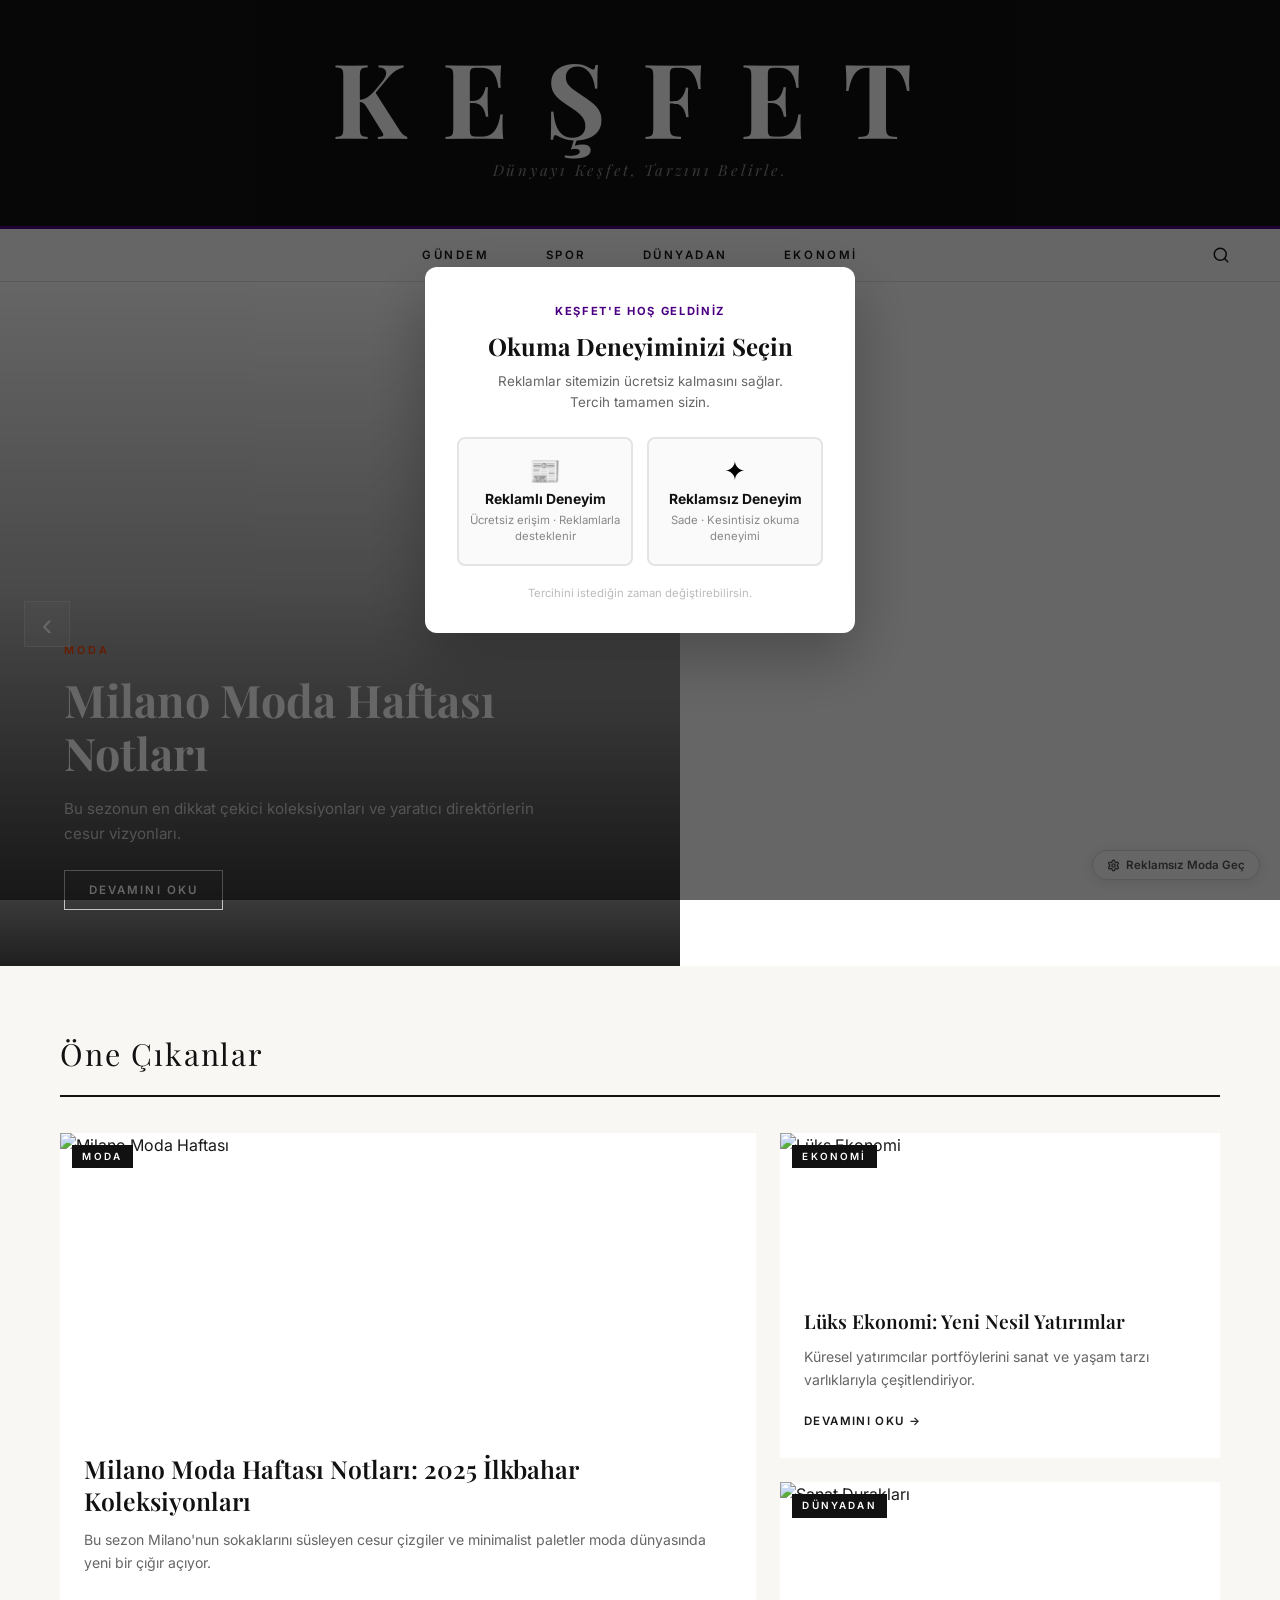
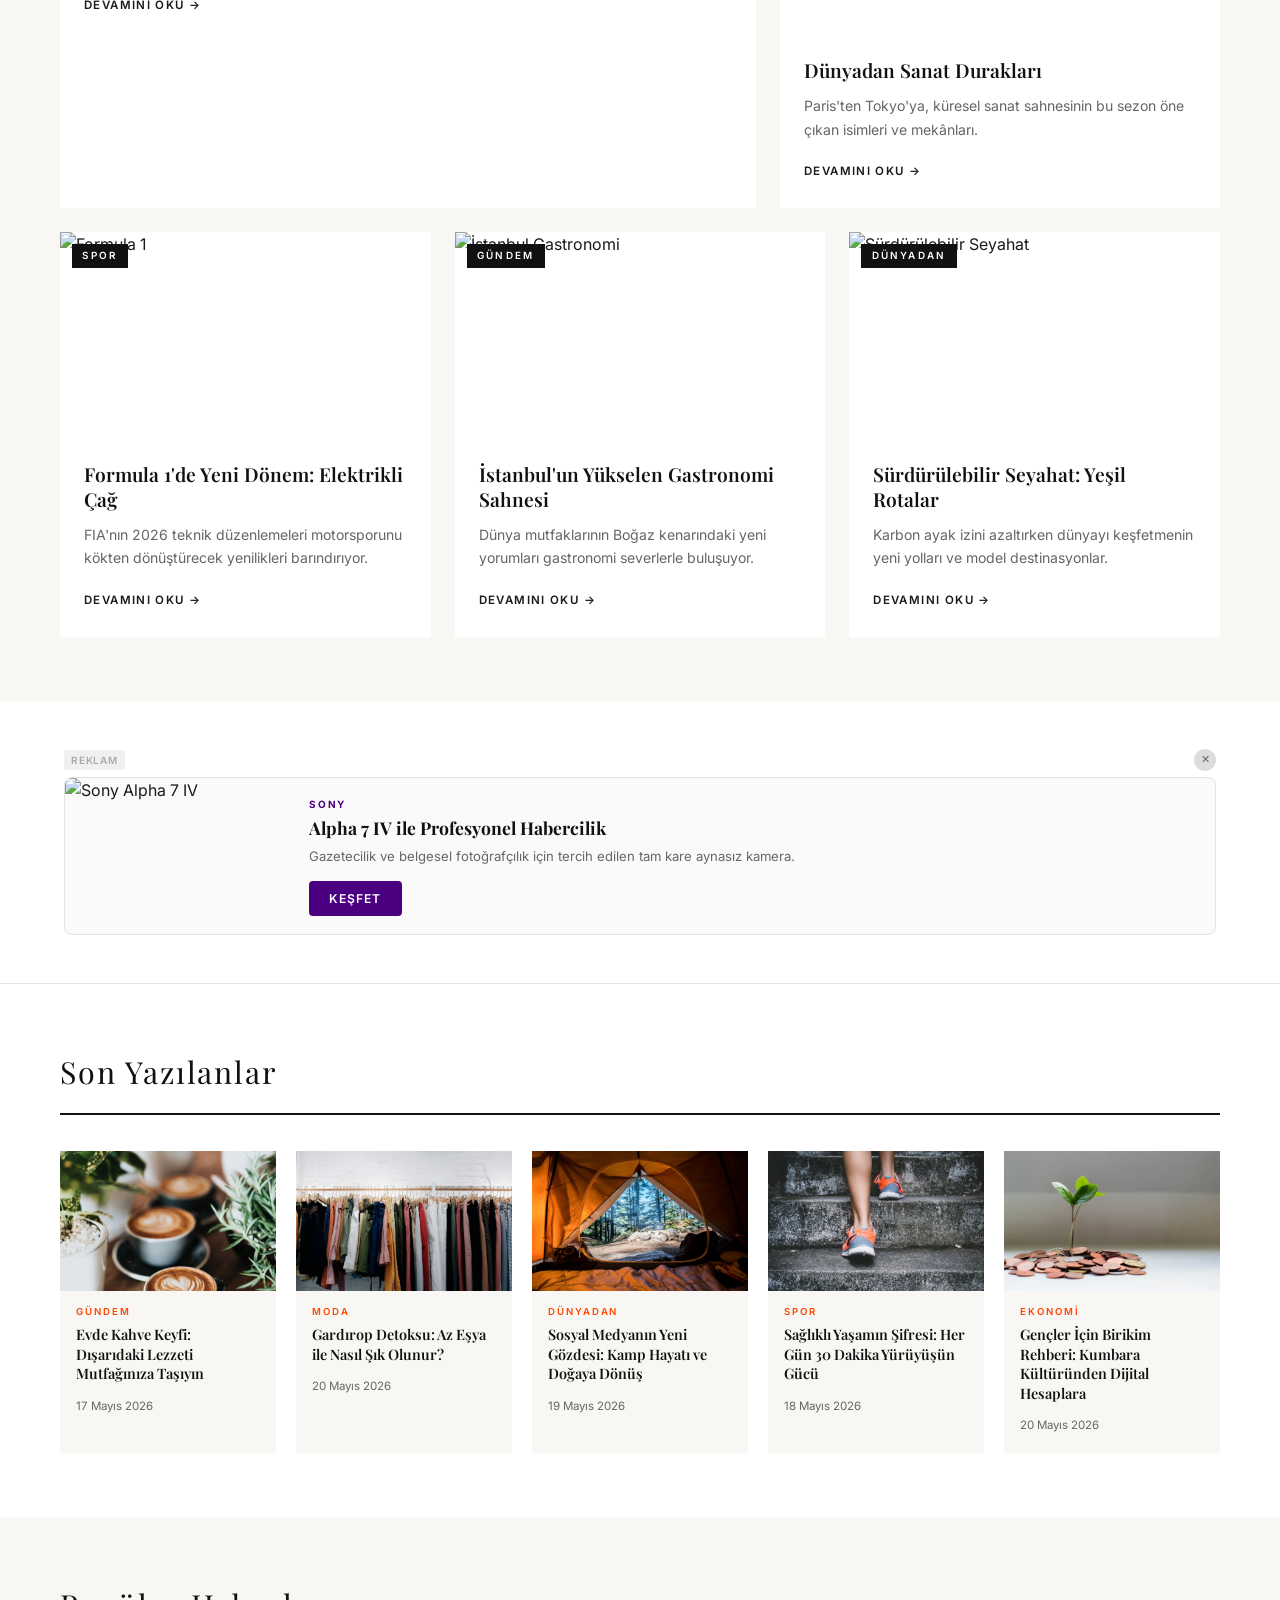
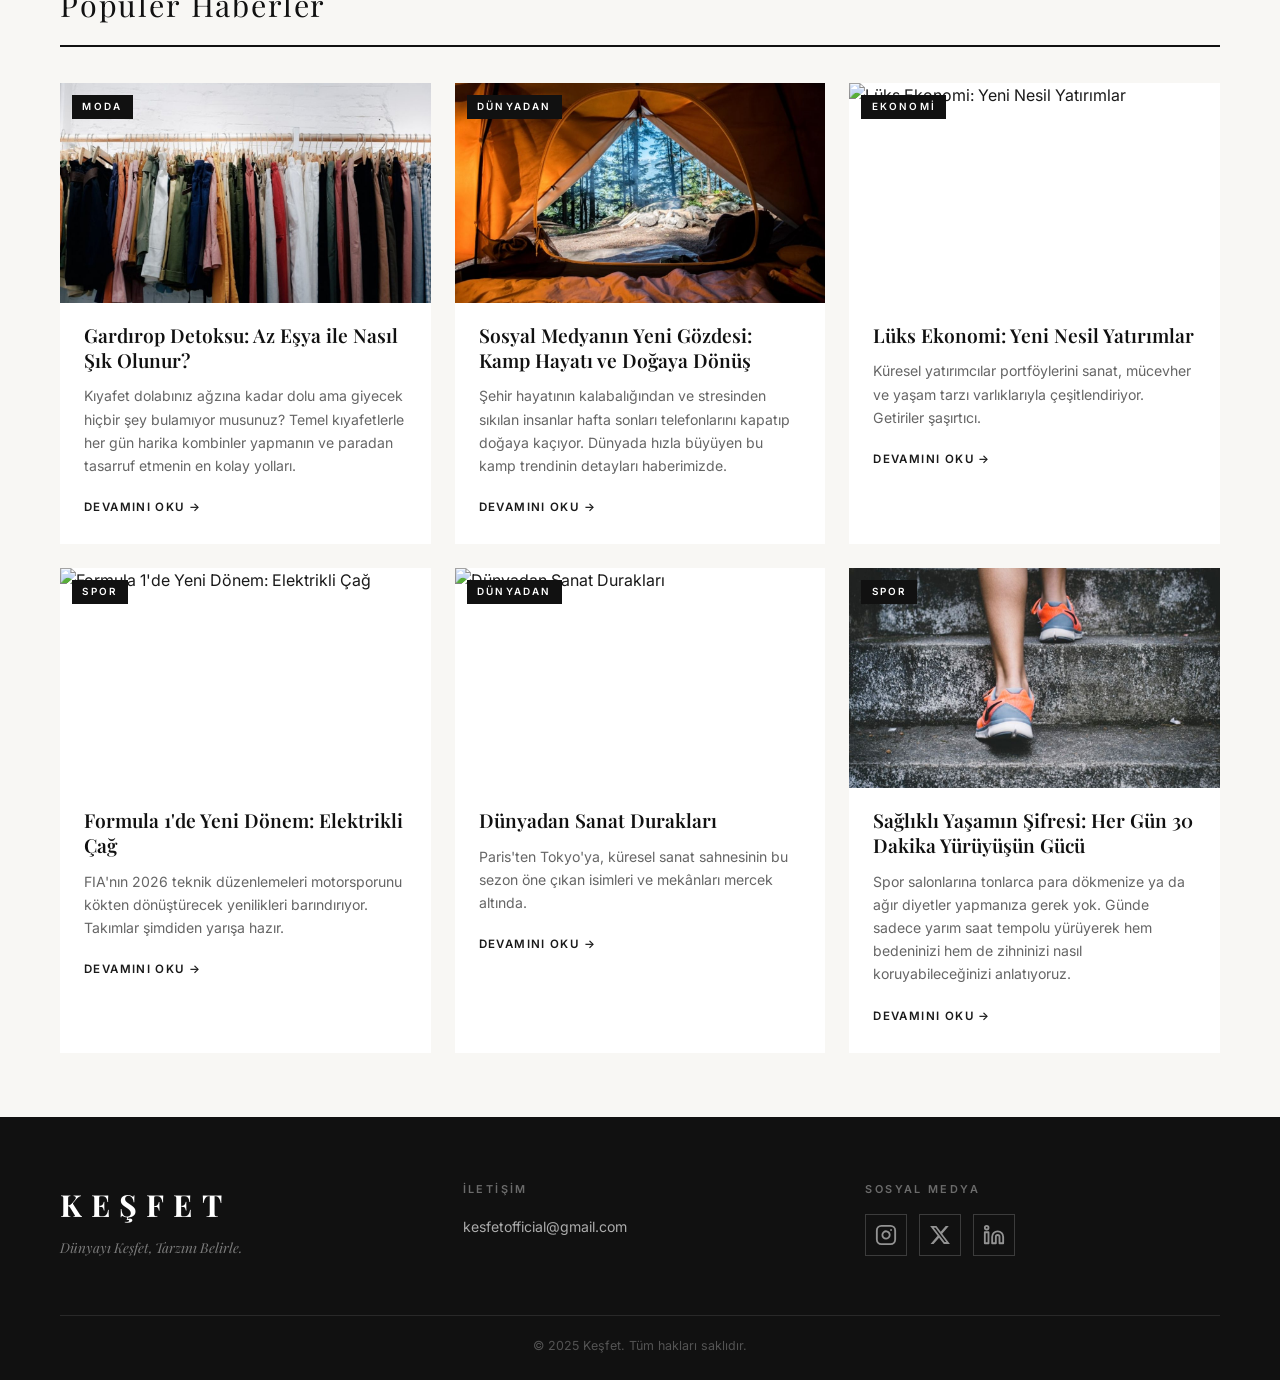
==== index.html @ f7e2d6f9 "project published" ====
<!DOCTYPE html>
<html lang="tr">
<head>
    <meta charset="UTF-8">
    <meta name="viewport" content="width=device-width, initial-scale=1.0">
    <title>Keşfet — Dünyayı Keşfet, Tarzını Belirle</title>
    <link rel="stylesheet" href="style.css">
    <link rel="preconnect" href="https://fonts.googleapis.com">
    <link rel="preconnect" href="https://fonts.gstatic.com" crossorigin>
    <link href="https://fonts.googleapis.com/css2?family=Playfair+Display:ital,wght@0,400;0,600;0,700;1,400&family=Inter:wght@300;400;500;600&display=swap" rel="stylesheet">
    <link rel="stylesheet" href="ads.css">
    <script>try{if(localStorage.getItem('kesf_ad_pref')==='noads')document.documentElement.classList.add('no-ads');}catch(e){}</script>
</head>
<body>

    <!-- Header -->
    <header class="site-header">
        <div class="header-inner">
            <p class="logo-text">KEŞFET</p>
            <p class="logo-slogan"><em>Dünyayı Keşfet, Tarzını Belirle.</em></p>
        </div>
    </header>

    <!-- Sticky Navbar -->
    <nav class="navbar" id="navbar">
        <div class="nav-inner">
            <ul class="nav-links">
                <li><a href="category.html?cat=gundem">Gündem</a></li>
                <li><a href="category.html?cat=spor">Spor</a></li>
                <li><a href="category.html?cat=dunyadan">Dünyadan</a></li>
                <li><a href="category.html?cat=ekonomi">Ekonomi</a></li>
            </ul>
            <button class="search-btn" id="searchBtn" aria-label="Ara">
                <svg xmlns="http://www.w3.org/2000/svg" width="18" height="18" viewBox="0 0 24 24" fill="none" stroke="currentColor" stroke-width="2" stroke-linecap="round" stroke-linejoin="round"><circle cx="11" cy="11" r="8"></circle><line x1="21" y1="21" x2="16.65" y2="16.65"></line></svg>
            </button>
        </div>
    </nav>

    <!-- Search Modal -->
    <div class="search-overlay" id="searchOverlay" role="dialog" aria-modal="true" aria-label="Haber Ara">
        <div class="search-modal">
            <div class="search-header">
                <input type="search" class="search-input" id="searchInput" placeholder="Haber, konu veya kategori ara..." autocomplete="off">
                <button class="search-close" id="searchClose" aria-label="Kapat">✕</button>
            </div>
            <div class="search-results" id="searchResults"></div>
        </div>
    </div>

    <!-- Hero Slider -->
    <section class="hero-slider" id="heroSlider">
        <div class="slide active" style="background-image: url('https://picsum.photos/seed/fashion1400/1400/700')">
            <div class="slide-overlay">
                <span class="slide-category">Moda</span>
                <h2 class="slide-title">Milano Moda Haftası Notları</h2>
                <p class="slide-excerpt">Bu sezonun en dikkat çekici koleksiyonları ve yaratıcı direktörlerin cesur vizyonları.</p>
                <a href="article.html?id=milano-moda" class="slide-cta">Devamını Oku</a>
            </div>
        </div>
        <div class="slide" style="background-image: url('https://picsum.photos/seed/luxury2800/1400/700')">
            <div class="slide-overlay">
                <span class="slide-category">Ekonomi</span>
                <h2 class="slide-title">Lüks Ekonomi: Yeni Nesil Yatırımlar</h2>
                <p class="slide-excerpt">Yüksek değerli sanat, mücevher ve yaşam tarzı varlıklarında küresel yatırımcıların yeni ilgi odakları.</p>
                <a href="article.html?id=luks-ekonomi" class="slide-cta">Devamını Oku</a>
            </div>
        </div>
        <div class="slide" style="background-image: url('https://picsum.photos/seed/travel3600/1400/700')">
            <div class="slide-overlay">
                <span class="slide-category">Dünyadan</span>
                <h2 class="slide-title">Dünyadan Sanat Durakları</h2>
                <p class="slide-excerpt">Paris'ten Tokyo'ya, küresel sanat sahnesinin bu sezon öne çıkan mekânları ve isimleri.</p>
                <a href="article.html?id=sanat-duraklari" class="slide-cta">Devamını Oku</a>
            </div>
        </div>

        <div class="slider-dots">
            <button class="dot active" data-index="0" aria-label="Slayt 1"></button>
            <button class="dot" data-index="1" aria-label="Slayt 2"></button>
            <button class="dot" data-index="2" aria-label="Slayt 3"></button>
        </div>
        <button class="slider-arrow prev" id="prevBtn" aria-label="Önceki">&#8249;</button>
        <button class="slider-arrow next" id="nextBtn" aria-label="Sonraki">&#8250;</button>
    </section>

    <!-- News Section -->
    <main class="news-section">
        <div class="container">
            <h2 class="section-title">Öne Çıkanlar</h2>

            <!-- Featured layout: 60/40 -->
            <div class="news-featured">
                <article class="news-card featured-card reveal">
                    <div class="card-image">
                        <img src="https://picsum.photos/seed/vogue1700/700/450" alt="Milano Moda Haftası" loading="lazy">
                        <span class="card-category">Moda</span>
                    </div>
                    <div class="card-content">
                        <h3 class="card-title">Milano Moda Haftası Notları: 2025 İlkbahar Koleksiyonları</h3>
                        <p class="card-excerpt">Bu sezon Milano'nun sokaklarını süsleyen cesur çizgiler ve minimalist paletler moda dünyasında yeni bir çığır açıyor.</p>
                        <a href="article.html?id=milano-moda" class="card-link">Devamını Oku →</a>
                    </div>
                </article>

                <div class="news-side">
                    <article class="news-card side-card reveal">
                        <div class="card-image">
                            <img src="https://picsum.photos/seed/luxury10400/400/250" alt="Lüks Ekonomi" loading="lazy">
                            <span class="card-category">Ekonomi</span>
                        </div>
                        <div class="card-content">
                            <h3 class="card-title">Lüks Ekonomi: Yeni Nesil Yatırımlar</h3>
                            <p class="card-excerpt">Küresel yatırımcılar portföylerini sanat ve yaşam tarzı varlıklarıyla çeşitlendiriyor.</p>
                            <a href="article.html?id=luks-ekonomi" class="card-link">Devamını Oku →</a>
                        </div>
                    </article>
                    <article class="news-card side-card reveal">
                        <div class="card-image">
                            <img src="https://picsum.photos/seed/art20400/400/250" alt="Sanat Durakları" loading="lazy">
                            <span class="card-category">Dünyadan</span>
                        </div>
                        <div class="card-content">
                            <h3 class="card-title">Dünyadan Sanat Durakları</h3>
                            <p class="card-excerpt">Paris'ten Tokyo'ya, küresel sanat sahnesinin bu sezon öne çıkan isimleri ve mekânları.</p>
                            <a href="article.html?id=sanat-duraklari" class="card-link">Devamını Oku →</a>
                        </div>
                    </article>
                </div>
            </div>

            <!-- Bottom 3-column grid -->
            <div class="news-grid">
                <article class="news-card grid-card reveal">
                    <div class="card-image">
                        <img src="https://picsum.photos/seed/sport5400/400/260" alt="Formula 1" loading="lazy">
                        <span class="card-category">Spor</span>
                    </div>
                    <div class="card-content">
                        <h3 class="card-title">Formula 1'de Yeni Dönem: Elektrikli Çağ</h3>
                        <p class="card-excerpt">FIA'nın 2026 teknik düzenlemeleri motorsporunu kökten dönüştürecek yenilikleri barındırıyor.</p>
                        <a href="article.html?id=formula1-elektrik" class="card-link">Devamını Oku →</a>
                    </div>
                </article>
                <article class="news-card grid-card reveal">
                    <div class="card-image">
                        <img src="https://picsum.photos/seed/food15400/400/260" alt="İstanbul Gastronomi" loading="lazy">
                        <span class="card-category">Gündem</span>
                    </div>
                    <div class="card-content">
                        <h3 class="card-title">İstanbul'un Yükselen Gastronomi Sahnesi</h3>
                        <p class="card-excerpt">Dünya mutfaklarının Boğaz kenarındaki yeni yorumları gastronomi severlerle buluşuyor.</p>
                        <a href="article.html?id=istanbul-gastronomi" class="card-link">Devamını Oku →</a>
                    </div>
                </article>
                <article class="news-card grid-card reveal">
                    <div class="card-image">
                        <img src="https://picsum.photos/seed/travel25400/400/260" alt="Sürdürülebilir Seyahat" loading="lazy">
                        <span class="card-category">Dünyadan</span>
                    </div>
                    <div class="card-content">
                        <h3 class="card-title">Sürdürülebilir Seyahat: Yeşil Rotalar</h3>
                        <p class="card-excerpt">Karbon ayak izini azaltırken dünyayı keşfetmenin yeni yolları ve model destinasyonlar.</p>
                        <a href="article.html?id=yesil-seyahat" class="card-link">Devamını Oku →</a>
                    </div>
                </article>
            </div>
        </div>
    </main>

    <!-- Inline Ad Banner -->
    <div class="ad-inline" aria-label="Reklam">
        <div class="ad-inline-header">
            <span class="ad-label">Reklam</span>
            <button class="ad-close-btn" aria-label="Reklamı Kapat">✕</button>
        </div>
        <a href="#" class="ad-inline-link" target="_blank" rel="noopener noreferrer sponsored">
            <img src="https://picsum.photos/seed/reportercam220/220/120" alt="Sony Alpha 7 IV" class="ad-inline-img">
            <div class="ad-inline-body">
                <p class="ad-inline-brand">SONY</p>
                <h3 class="ad-inline-title">Alpha 7 IV ile Profesyonel Habercilik</h3>
                <p class="ad-inline-sub">Gazetecilik ve belgesel fotoğrafçılık için tercih edilen tam kare aynasız kamera.</p>
                <span class="ad-inline-btn">Keşfet</span>
            </div>
        </a>
    </div>

    <!-- Son Yazılanlar -->
    <section class="latest-section">
        <div class="container">
            <h2 class="section-title">Son Yazılanlar</h2>
            <div class="latest-grid" id="latestGrid"><!-- populated by script.js --></div>
        </div>
    </section>

    <!-- Popüler Haberler -->
    <section class="popular-section">
        <div class="container">
            <h2 class="section-title">Popüler Haberler</h2>
            <div class="popular-grid" id="popularGrid"><!-- populated by script.js --></div>
        </div>
    </section>

    <!-- Footer -->
    <footer class="site-footer">
        <div class="container">
            <div class="footer-inner">
                <div class="footer-brand">
                    <p class="footer-logo">KEŞFET</p>
                    <p class="footer-slogan"><em>Dünyayı Keşfet, Tarzını Belirle.</em></p>
                </div>
                <div class="footer-contact">
                    <h3>İletişim</h3>
                    <a href="mailto:kesfetofficial@gmail.com">kesfetofficial@gmail.com</a>
                </div>
                <div class="footer-social">
                    <h3>Sosyal Medya</h3>
                    <div class="social-links">
                        <a href="https://www.instagram.com/2.sayfaofficial" class="social-icon" target="_blank" rel="noopener noreferrer" aria-label="Instagram">
                            <svg xmlns="http://www.w3.org/2000/svg" width="22" height="22" viewBox="0 0 24 24" fill="none" stroke="currentColor" stroke-width="2" stroke-linecap="round" stroke-linejoin="round"><rect x="2" y="2" width="20" height="20" rx="5" ry="5"></rect><path d="M16 11.37A4 4 0 1 1 12.63 8 4 4 0 0 1 16 11.37z"></path><line x1="17.5" y1="6.5" x2="17.51" y2="6.5"></line></svg>
                        </a>
                        <a href="#" class="social-icon" target="_blank" rel="noopener noreferrer" aria-label="X (Twitter)">
                            <svg xmlns="http://www.w3.org/2000/svg" width="22" height="22" viewBox="0 0 24 24" fill="currentColor"><path d="M18.244 2.25h3.308l-7.227 8.26 8.502 11.24H16.17l-5.214-6.817L4.99 21.75H1.68l7.73-8.835L1.254 2.25H8.08l4.713 6.231zm-1.161 17.52h1.833L7.084 4.126H5.117z"/></svg>
                        </a>
                        <a href="#" class="social-icon" target="_blank" rel="noopener noreferrer" aria-label="LinkedIn">
                            <svg xmlns="http://www.w3.org/2000/svg" width="22" height="22" viewBox="0 0 24 24" fill="none" stroke="currentColor" stroke-width="2" stroke-linecap="round" stroke-linejoin="round"><path d="M16 8a6 6 0 0 1 6 6v7h-4v-7a2 2 0 0 0-2-2 2 2 0 0 0-2 2v7h-4v-7a6 6 0 0 1 6-6z"></path><rect x="2" y="9" width="4" height="12"></rect><circle cx="4" cy="4" r="2"></circle></svg>
                        </a>
                    </div>
                </div>
            </div>
            <div class="footer-bottom">
                <p>&copy; 2025 Keşfet. Tüm hakları saklıdır.</p>
            </div>
        </div>
    </footer>

    <!-- Popup Ad -->
    <div class="ad-popup" id="adPopup" role="dialog" aria-label="Reklam">
        <div class="ad-popup-inner">
            <span class="ad-label">Reklam</span>
            <button class="ad-close-btn" id="adPopupClose" aria-label="Reklamı Kapat">✕</button>
            <a href="#" class="ad-popup-link" target="_blank" rel="noopener noreferrer sponsored">
                <img src="https://picsum.photos/seed/nikonz9pro/480/210" alt="Nikon Z9 Kamera" class="ad-popup-img">
                <div class="ad-popup-body">
                    <p class="ad-popup-brand">NİKON</p>
                    <h3 class="ad-popup-title">Z9 ile Anları Ölümsüzleştir</h3>
                    <p class="ad-popup-sub">45.7 MP Full-Frame · 8K Video · Profesyonellerin Tercihi</p>
                    <span class="ad-popup-btn">Şimdi İncele</span>
                </div>
            </a>
        </div>
    </div>

    <!-- Sidebar Ads -->
    <div class="ad-sidebar ad-sidebar-left">
        <button class="ad-close-btn" aria-label="Reklamı Kapat">✕</button>
        <span class="ad-label">Reklam</span>
        <a href="#" target="_blank" rel="noopener noreferrer sponsored">
            <img src="https://picsum.photos/seed/canoneosr8/145/145" alt="Canon EOS R8" class="ad-sidebar-img">
            <div class="ad-sidebar-body">
                <p class="ad-sidebar-brand">CANON</p>
                <p class="ad-sidebar-title">EOS R8</p>
                <p class="ad-sidebar-sub">Habercilik için mükemmel aynasız kamera</p>
                <span class="ad-sidebar-btn">İncele</span>
            </div>
        </a>
    </div>
    <div class="ad-sidebar ad-sidebar-right">
        <button class="ad-close-btn" aria-label="Reklamı Kapat">✕</button>
        <span class="ad-label">Reklam</span>
        <a href="#" target="_blank" rel="noopener noreferrer sponsored">
            <img src="https://picsum.photos/seed/pressacademy/145/145" alt="Gazetecilik Kursu" class="ad-sidebar-img">
            <div class="ad-sidebar-body">
                <p class="ad-sidebar-brand">PRESS ACADEMY</p>
                <p class="ad-sidebar-title">Gazetecilik Kursu</p>
                <p class="ad-sidebar-sub">Kariyer fırsatlarını bugün keşfet</p>
                <span class="ad-sidebar-btn">Başvur</span>
            </div>
        </a>
    </div>

    <!-- Deneyim Seçim Ekranı -->
    <div class="ad-choice" id="adChoice" role="dialog" aria-modal="true" aria-label="Deneyim Seçimi">
        <div class="ad-choice-inner">
            <p class="ad-choice-eyebrow">Keşfet'e Hoş Geldiniz</p>
            <h2 class="ad-choice-title">Okuma Deneyiminizi Seçin</h2>
            <p class="ad-choice-sub">Reklamlar sitemizin ücretsiz kalmasını sağlar.<br>Tercih tamamen sizin.</p>
            <div class="ad-choice-options">
                <button class="ad-choice-opt" id="adChoiceFree">
                    <span class="ad-choice-opt-icon">📰</span>
                    <strong class="ad-choice-opt-label">Reklamlı Deneyim</strong>
                    <span class="ad-choice-opt-desc">Ücretsiz erişim · Reklamlarla desteklenir</span>
                </button>
                <button class="ad-choice-opt ad-choice-opt--noad" id="adChoiceNoAd">
                    <span class="ad-choice-opt-icon">✦</span>
                    <strong class="ad-choice-opt-label">Reklamsız Deneyim</strong>
                    <span class="ad-choice-opt-desc">Sade · Kesintisiz okuma deneyimi</span>
                </button>
            </div>
            <p class="ad-choice-note">Tercihini istediğin zaman değiştirebilirsin.</p>
        </div>
    </div>

    <!-- Floating Tercih Butonu -->
    <button class="ad-pref-toggle" id="adChangePref" aria-label="Reklam tercihini değiştir">
        <svg xmlns="http://www.w3.org/2000/svg" width="13" height="13" viewBox="0 0 24 24" fill="none" stroke="currentColor" stroke-width="2.5" stroke-linecap="round" stroke-linejoin="round"><path d="M12.22 2h-.44a2 2 0 0 0-2 2v.18a2 2 0 0 1-1 1.73l-.43.25a2 2 0 0 1-2 0l-.15-.08a2 2 0 0 0-2.73.73l-.22.38a2 2 0 0 0 .73 2.73l.15.1a2 2 0 0 1 1 1.72v.51a2 2 0 0 1-1 1.74l-.15.09a2 2 0 0 0-.73 2.73l.22.38a2 2 0 0 0 2.73.73l.15-.08a2 2 0 0 1 2 0l.43.25a2 2 0 0 1 1 1.73V20a2 2 0 0 0 2 2h.44a2 2 0 0 0 2-2v-.18a2 2 0 0 1 1-1.73l.43-.25a2 2 0 0 1 2 0l.15.08a2 2 0 0 0 2.73-.73l.22-.39a2 2 0 0 0-.73-2.73l-.15-.08a2 2 0 0 1-1-1.74v-.5a2 2 0 0 1 1-1.74l.15-.09a2 2 0 0 0 .73-2.73l-.22-.38a2 2 0 0 0-2.73-.73l-.15.08a2 2 0 0 1-2 0l-.43-.25a2 2 0 0 1-1-1.73V4a2 2 0 0 0-2-2z"></path><circle cx="12" cy="12" r="3"></circle></svg>
        <span class="ad-pref-label">Reklam Ayarı</span>
    </button>

    <script src="data.js"></script>
    <script src="script.js"></script>
    <script src="ads.js"></script>
</body>
</html>
---- style.css ----
/* ============================================================
   KEŞFET — Luxury Editorial Magazine
   Palette: Black / Off-White / Purple #4B0082 / Orange #FF4500
   Typography: Playfair Display (serif) + Inter (sans)
   ============================================================ */

:root {
  --black:        #111111;
  --white:        #FFFFFF;
  --off-white:    #F8F7F4;
  --accent:       #4B0082;   /* Deep Purple — user-specified */
  --accent-alt:   #FF4500;   /* Vibrant Orange — user-specified */
  --text:         #1a1a1a;
  --muted:        #666666;
  --border:       #e2e2e2;

  --serif:  'Playfair Display', Georgia, serif;
  --sans:   'Inter', system-ui, sans-serif;

  --ease:   0.3s ease;
}

/* ── Reset ── */
*, *::before, *::after { box-sizing: border-box; margin: 0; padding: 0; }
html { scroll-behavior: smooth; }
body {
  font-family: var(--sans);
  color: var(--text);
  background: var(--white);
  line-height: 1.6;
  -webkit-font-smoothing: antialiased;
}
img { display: block; max-width: 100%; height: auto; }
a { color: inherit; text-decoration: none; }
ul { list-style: none; }

.container {
  width: 100%;
  max-width: 1200px;
  margin: 0 auto;
  padding: 0 1.25rem;
}

/* ── Scroll-reveal ── */
.reveal {
  opacity: 0;
  transform: translateY(24px);
  transition: opacity 0.6s ease, transform 0.6s ease;
}
.reveal.visible {
  opacity: 1;
  transform: translateY(0);
}

/* ============================================================
   HEADER
   ============================================================ */
.site-header {
  background: var(--black);
  padding: 2.75rem 1.25rem;
  text-align: center;
  border-bottom: 3px solid var(--accent);
}
.header-inner { max-width: 1200px; margin: 0 auto; }

.logo-text {
  font-family: var(--serif);
  font-size: clamp(3rem, 9vw, 6.5rem);
  font-weight: 700;
  color: var(--white);
  letter-spacing: 0.35em;
  line-height: 1;
}
.logo-slogan {
  font-family: var(--serif);
  font-style: italic;
  font-size: clamp(0.8rem, 1.4vw, 0.95rem);
  color: rgba(255,255,255,0.5);
  letter-spacing: 0.18em;
  margin-top: 0.6rem;
}

/* ============================================================
   NAVBAR
   ============================================================ */
.navbar {
  position: sticky;
  top: 0;
  z-index: 200;
  background: var(--white);
  border-bottom: 1px solid var(--border);
  transition: box-shadow var(--ease);
}
.navbar.scrolled { box-shadow: 0 2px 24px rgba(0,0,0,0.08); }

.nav-inner {
  max-width: 1200px;
  margin: 0 auto;
  padding: 0 1.25rem;
}
.nav-inner {
  display: flex;
  align-items: center;
  justify-content: center;
  position: relative;
}
.nav-links {
  display: flex;
  justify-content: center;
}

/* ── Search button (navbar) ── */
.search-btn {
  position: absolute;
  right: 0;
  background: none;
  border: none;
  cursor: pointer;
  padding: 0.6rem;
  color: var(--text);
  display: flex;
  align-items: center;
  transition: color var(--ease);
}
.search-btn:hover { color: var(--accent); }
.nav-links a {
  display: block;
  padding: 1.05rem 1.75rem;
  font-size: 0.72rem;
  font-weight: 600;
  letter-spacing: 0.22em;
  text-transform: uppercase;
  color: var(--text);
  position: relative;
  transition: color var(--ease);
}
.nav-links a::after {
  content: '';
  position: absolute;
  bottom: 0;
  left: 50%;
  transform: translateX(-50%);
  width: 0;
  height: 2px;
  background: var(--accent);
  transition: width var(--ease);
}
.nav-links a:hover,
.nav-links a.active { color: var(--accent); }
.nav-links a:hover::after,
.nav-links a.active::after { width: 80%; }

/* ============================================================
   HERO SLIDER
   ============================================================ */
.hero-slider {
  position: relative;
  width: 100%;
  height: 76vh;
  min-height: 460px;
  overflow: hidden;
}

.slide {
  position: absolute;
  inset: 0;
  background-size: cover;
  background-position: center;
  opacity: 0;
  transition: opacity 0.9s ease;
}
.slide.active { opacity: 1; }

.slide-overlay {
  position: absolute;
  inset: 0;
  background: linear-gradient(
    to top,
    rgba(0,0,0,0.88) 0%,
    rgba(0,0,0,0.28) 55%,
    transparent 100%
  );
  display: flex;
  flex-direction: column;
  justify-content: flex-end;
  padding: 3.5rem 4rem;
  max-width: 680px;
}

.slide-category {
  font-size: 0.68rem;
  font-weight: 600;
  letter-spacing: 0.28em;
  text-transform: uppercase;
  color: var(--accent-alt);
  margin-bottom: 0.8rem;
}
.slide-title {
  font-family: var(--serif);
  font-size: clamp(1.75rem, 3.5vw, 3rem);
  font-weight: 700;
  color: var(--white);
  line-height: 1.2;
  margin-bottom: 1rem;
}
.slide-excerpt {
  font-size: 0.95rem;
  color: rgba(255,255,255,0.72);
  line-height: 1.65;
  margin-bottom: 1.5rem;
  max-width: 480px;
}
.slide-cta {
  display: inline-block;
  align-self: flex-start;
  padding: 0.6rem 1.5rem;
  border: 1px solid rgba(255,255,255,0.7);
  font-size: 0.72rem;
  font-weight: 600;
  letter-spacing: 0.18em;
  text-transform: uppercase;
  color: var(--white);
  transition: background var(--ease), border-color var(--ease);
}
.slide-cta:hover {
  background: var(--accent);
  border-color: var(--accent);
}

/* Dots */
.slider-dots {
  position: absolute;
  bottom: 1.75rem;
  right: 4rem;
  display: flex;
  gap: 0.5rem;
  z-index: 10;
}
.dot {
  width: 8px;
  height: 8px;
  border-radius: 50%;
  border: 1px solid rgba(255,255,255,0.55);
  background: transparent;
  cursor: pointer;
  transition: background var(--ease), border-color var(--ease);
}
.dot.active {
  background: var(--white);
  border-color: var(--white);
}

/* Arrows */
.slider-arrow {
  position: absolute;
  top: 50%;
  transform: translateY(-50%);
  z-index: 10;
  width: 46px;
  height: 46px;
  background: rgba(255,255,255,0.1);
  border: 1px solid rgba(255,255,255,0.3);
  color: var(--white);
  font-size: 2rem;
  cursor: pointer;
  display: flex;
  align-items: center;
  justify-content: center;
  line-height: 1;
  transition: background var(--ease), border-color var(--ease);
}
.slider-arrow:hover {
  background: var(--accent);
  border-color: var(--accent);
}
.slider-arrow.prev { left: 1.5rem; }
.slider-arrow.next { right: 1.5rem; }

/* ============================================================
   NEWS SECTION
   ============================================================ */
.news-section {
  background: var(--off-white);
  padding: 4rem 0;
}
.section-title {
  font-family: var(--serif);
  font-size: clamp(1.4rem, 2.5vw, 1.9rem);
  font-weight: 400;
  letter-spacing: 0.06em;
  color: var(--black);
  margin-bottom: 2.25rem;
  padding-bottom: 1rem;
  border-bottom: 2px solid var(--black);
}

/* 60/40 featured layout */
.news-featured {
  display: grid;
  grid-template-columns: 60% 1fr;
  gap: 1.5rem;
  margin-bottom: 1.5rem;
}
.news-side {
  display: flex;
  flex-direction: column;
  gap: 1.5rem;
}

/* Cards */
.news-card {
  background: var(--white);
  overflow: hidden;
  transition: transform var(--ease), box-shadow var(--ease);
}
.news-card:hover {
  transform: translateY(-5px);
  box-shadow: 0 16px 48px rgba(0,0,0,0.1);
}

.card-image {
  position: relative;
  overflow: hidden;
}
.card-image img {
  width: 100%;
  height: 100%;
  object-fit: cover;
  transition: transform 0.55s ease;
}
.news-card:hover .card-image img { transform: scale(1.04); }

.featured-card .card-image { height: 300px; }
.side-card .card-image     { height: 156px; }
.grid-card .card-image     { height: 210px; }

.card-category {
  position: absolute;
  top: 0.75rem;
  left: 0.75rem;
  background: var(--black);
  color: var(--white);
  font-size: 0.62rem;
  font-weight: 600;
  letter-spacing: 0.22em;
  text-transform: uppercase;
  padding: 0.25rem 0.65rem;
}

.card-content { padding: 1.25rem 1.5rem 1.6rem; }

.card-title {
  font-family: var(--serif);
  font-size: 1.2rem;
  font-weight: 600;
  color: var(--black);
  line-height: 1.3;
  margin-bottom: 0.7rem;
}
.featured-card .card-title { font-size: 1.55rem; }

.card-excerpt {
  font-size: 0.88rem;
  color: var(--muted);
  line-height: 1.65;
  margin-bottom: 1rem;
}
.card-link {
  font-size: 0.72rem;
  font-weight: 600;
  letter-spacing: 0.12em;
  text-transform: uppercase;
  color: var(--text);
  transition: color var(--ease);
}
.card-link:hover { color: var(--accent); }

/* 3-column bottom grid */
.news-grid {
  display: grid;
  grid-template-columns: repeat(3, 1fr);
  gap: 1.5rem;
}

/* ============================================================
   FOOTER
   ============================================================ */
.site-footer {
  background: var(--black);
  color: var(--white);
  padding: 4rem 0 1.5rem;
}
.footer-inner {
  display: grid;
  grid-template-columns: repeat(3, 1fr);
  gap: 3rem;
  margin-bottom: 3.5rem;
}
.footer-logo {
  font-family: var(--serif);
  font-size: 1.9rem;
  font-weight: 700;
  letter-spacing: 0.3em;
  margin-bottom: 0.5rem;
}
.footer-slogan {
  font-family: var(--serif);
  font-style: italic;
  font-size: 0.85rem;
  color: rgba(255,255,255,0.45);
}
.site-footer h3 {
  font-size: 0.68rem;
  font-weight: 600;
  letter-spacing: 0.22em;
  text-transform: uppercase;
  color: rgba(255,255,255,0.38);
  margin-bottom: 1rem;
}
.footer-contact a {
  font-size: 0.88rem;
  color: rgba(255,255,255,0.65);
  transition: color var(--ease);
}
.footer-contact a:hover { color: var(--accent-alt); }

.social-links { display: flex; gap: 0.75rem; }
.social-icon {
  width: 42px;
  height: 42px;
  border: 1px solid rgba(255,255,255,0.18);
  display: flex;
  align-items: center;
  justify-content: center;
  color: rgba(255,255,255,0.55);
  transition: color var(--ease), border-color var(--ease), background var(--ease);
}
.social-icon:hover {
  color: var(--white);
  border-color: var(--accent);
  background: var(--accent);
}

.footer-bottom {
  border-top: 1px solid rgba(255,255,255,0.1);
  padding-top: 1.25rem;
  text-align: center;
}
.footer-bottom p {
  font-size: 0.78rem;
  color: rgba(255,255,255,0.28);
}

/* ============================================================
   RESPONSIVE
   ============================================================ */
@media (max-width: 900px) {
  .news-featured {
    grid-template-columns: 1fr;
  }
  .news-side { flex-direction: row; }
  .side-card { flex: 1; }
  .news-grid { grid-template-columns: 1fr 1fr; }
  .footer-inner { grid-template-columns: 1fr 1fr; gap: 2rem; }
}

@media (max-width: 640px) {
  .slide-overlay { padding: 2.5rem 1.5rem; }
  .slider-dots { right: 1.5rem; }
  .slider-arrow { display: none; }
  .news-side { flex-direction: column; }
  .news-grid { grid-template-columns: 1fr; }
  .footer-inner { grid-template-columns: 1fr; gap: 1.75rem; }
  .nav-links a { padding: 1rem 1.1rem; }
}

/* Respect reduced motion */
@media (prefers-reduced-motion: reduce) {
  .reveal { transition: none; }
  .slide  { transition: none; }
  .news-card,
  .card-image img,
  .slider-arrow,
  .slide-cta,
  .social-icon,
  .nav-links a::after { transition: none; }
}

/* ============================================================
   SEARCH MODAL
   ============================================================ */
.search-overlay {
  position: fixed;
  inset: 0;
  z-index: 500;
  background: rgba(0,0,0,0.92);
  display: flex;
  align-items: flex-start;
  justify-content: center;
  padding-top: 8vh;
  opacity: 0;
  pointer-events: none;
  transition: opacity 0.25s ease;
}
.search-overlay.open {
  opacity: 1;
  pointer-events: all;
}
.search-modal {
  width: 100%;
  max-width: 720px;
  padding: 0 1.25rem;
}
.search-header {
  display: flex;
  align-items: center;
  gap: 1rem;
  border-bottom: 2px solid var(--white);
  padding-bottom: 0.75rem;
  margin-bottom: 2rem;
}
.search-input {
  flex: 1;
  background: none;
  border: none;
  outline: none;
  font-family: var(--serif);
  font-size: clamp(1.4rem, 3vw, 2rem);
  color: var(--white);
  caret-color: var(--accent-alt);
}
.search-input::placeholder { color: rgba(255,255,255,0.3); }
.search-close {
  background: none;
  border: none;
  color: rgba(255,255,255,0.5);
  font-size: 1.4rem;
  cursor: pointer;
  padding: 0.25rem 0.5rem;
  transition: color var(--ease);
}
.search-close:hover { color: var(--white); }

.search-results { display: flex; flex-direction: column; gap: 0; }
.search-result-item {
  display: flex;
  gap: 1rem;
  align-items: center;
  padding: 0.9rem 0;
  border-bottom: 1px solid rgba(255,255,255,0.08);
  text-decoration: none;
  transition: background var(--ease);
}
.search-result-item:hover { background: rgba(255,255,255,0.04); }
.search-result-img {
  width: 64px;
  height: 48px;
  object-fit: cover;
  flex-shrink: 0;
}
.search-result-info { flex: 1; }
.search-result-cat {
  font-size: 0.62rem;
  font-weight: 600;
  letter-spacing: 0.2em;
  text-transform: uppercase;
  color: var(--accent-alt);
  display: block;
  margin-bottom: 0.2rem;
}
.search-result-title {
  font-family: var(--serif);
  font-size: 1rem;
  color: var(--white);
  line-height: 1.3;
}
.search-no-results {
  font-size: 0.9rem;
  color: rgba(255,255,255,0.4);
  padding: 1rem 0;
}

/* ============================================================
   SON YAZILANLAR
   ============================================================ */
.latest-section {
  background: var(--white);
  padding: 4rem 0;
  border-top: 1px solid var(--border);
}
.latest-grid {
  display: grid;
  grid-template-columns: repeat(5, 1fr);
  gap: 1.25rem;
}
.latest-card { background: var(--off-white); overflow: hidden; transition: transform var(--ease), box-shadow var(--ease); }
.latest-card:hover { transform: translateY(-4px); box-shadow: 0 10px 30px rgba(0,0,0,0.08); }
.latest-card .lc-img { width: 100%; height: 140px; object-fit: cover; display: block; transition: transform 0.5s ease; }
.latest-card:hover .lc-img { transform: scale(1.04); }
.latest-card .lc-body { padding: 0.85rem 1rem 1rem; }
.latest-card .lc-cat {
  font-size: 0.6rem;
  font-weight: 600;
  letter-spacing: 0.2em;
  text-transform: uppercase;
  color: var(--accent-alt);
  display: block;
  margin-bottom: 0.35rem;
}
.latest-card .lc-title {
  font-family: var(--serif);
  font-size: 0.9rem;
  font-weight: 600;
  color: var(--black);
  line-height: 1.35;
  margin-bottom: 0.5rem;
}
.latest-card .lc-date { font-size: 0.72rem; color: var(--muted); }

/* ============================================================
   POPÜLER HABERLER
   ============================================================ */
.popular-section {
  background: var(--off-white);
  padding: 4rem 0;
}
.popular-grid {
  display: grid;
  grid-template-columns: repeat(3, 1fr);
  gap: 1.5rem;
}
.popular-grid .grid-card .card-image { height: 220px; }

/* ── Responsive for new sections ── */
@media (max-width: 1024px) {
  .latest-grid { grid-template-columns: repeat(3, 1fr); }
}
@media (max-width: 640px) {
  .latest-grid { grid-template-columns: repeat(2, 1fr); }
  .popular-grid { grid-template-columns: 1fr; }
  .search-input { font-size: 1.2rem; }
}
---- ads.css ----
/* ── Flash-of-ads önleme ── */
html.no-ads .ad-popup,
html.no-ads .ad-sidebar,
html.no-ads .ad-inline,
body.no-ads .ad-popup,
body.no-ads .ad-sidebar,
body.no-ads .ad-inline { display: none !important; }

/* ── Genel etiket ── */
.ad-label {
  display: inline-block;
  font-family: var(--sans);
  font-size: 10px;
  font-weight: 600;
  letter-spacing: .08em;
  text-transform: uppercase;
  color: #aaa;
  background: #f0f0f0;
  padding: 2px 7px;
  border-radius: 3px;
}

/* ── Genel kapat butonu ── */
.ad-close-btn {
  position: absolute;
  top: 7px; right: 7px;
  z-index: 20;
  width: 26px; height: 26px;
  border-radius: 50%;
  border: none;
  background: rgba(0,0,0,.42);
  color: #fff;
  font-size: 12px;
  cursor: pointer;
  display: flex;
  align-items: center;
  justify-content: center;
  line-height: 1;
  padding: 0;
  transition: background .2s;
}
.ad-close-btn:hover { background: rgba(0,0,0,.68); }

/* ══════════════════════════════════════
   Popup Reklam
══════════════════════════════════════ */
.ad-popup {
  position: fixed;
  inset: 0;
  z-index: 9000;
  display: flex;
  align-items: center;
  justify-content: center;
  background: rgba(0,0,0,.55);
  opacity: 0;
  pointer-events: none;
  transition: opacity .35s ease;
}
.ad-popup.open { opacity: 1; pointer-events: all; }

.ad-popup-inner {
  position: relative;
  background: #fff;
  border-radius: 10px;
  overflow: hidden;
  max-width: 460px;
  width: calc(100% - 40px);
  box-shadow: 0 24px 64px rgba(0,0,0,.32);
}
.ad-popup-inner > .ad-label {
  position: absolute;
  top: 10px; left: 10px;
  z-index: 10;
}
.ad-popup-inner > .ad-close-btn {
  top: 10px; right: 10px;
  background: rgba(0,0,0,.48);
}

.ad-popup-link { display: block; text-decoration: none; color: inherit; }
.ad-popup-img  { width: 100%; height: 210px; object-fit: cover; display: block; }
.ad-popup-body { padding: 20px 24px 24px; }
.ad-popup-brand {
  font-family: var(--sans); font-size: 10px; font-weight: 700;
  letter-spacing: .18em; text-transform: uppercase;
  color: var(--accent); margin: 0 0 6px;
}
.ad-popup-title {
  font-family: var(--serif); font-size: 1.35rem; font-weight: 700;
  color: #111; margin: 0 0 8px; line-height: 1.3;
}
.ad-popup-sub  { font-family: var(--sans); font-size: .82rem; color: #666; margin: 0 0 18px; }
.ad-popup-btn  {
  display: inline-block; background: var(--accent); color: #fff;
  font-family: var(--sans); font-size: .78rem; font-weight: 600;
  letter-spacing: .09em; text-transform: uppercase;
  padding: 10px 26px; border-radius: 4px; transition: background .2s;
}
.ad-popup-btn:hover { background: #3a006b; }

/* ══════════════════════════════════════
   Yan Banner Reklamlar
══════════════════════════════════════ */
.ad-sidebar {
  position: fixed;
  top: 50%; transform: translateY(-50%);
  z-index: 500;
  width: 145px;
  background: #fff;
  border: 1px solid #e4e4e4;
  border-radius: 8px;
  overflow: visible;
  box-shadow: 0 4px 24px rgba(0,0,0,.09);
  display: none;
}
.ad-sidebar-left  { left: 14px; }
.ad-sidebar-right { right: 14px; }

@media (min-width: 1440px) { .ad-sidebar { display: block; } }

.ad-sidebar > .ad-close-btn {
  top: -9px; right: -9px;
  width: 22px; height: 22px;
  font-size: 11px;
  background: #555;
  box-shadow: 0 2px 6px rgba(0,0,0,.2);
}
.ad-sidebar > .ad-close-btn:hover { background: #222; }

.ad-sidebar > .ad-label { display: block; text-align: center; margin: 8px 8px 0; }
.ad-sidebar a { display: block; text-decoration: none; color: inherit; overflow: hidden; border-radius: 0 0 8px 8px; }
.ad-sidebar-img { width: 100%; height: 145px; object-fit: cover; display: block; margin-top: 6px; }
.ad-sidebar-body { padding: 10px 10px 14px; text-align: center; }
.ad-sidebar-brand {
  font-family: var(--sans); font-size: 9px; font-weight: 700;
  letter-spacing: .16em; text-transform: uppercase;
  color: var(--accent); margin: 0 0 4px;
}
.ad-sidebar-title {
  font-family: var(--serif); font-size: .9rem; font-weight: 700;
  color: #111; margin: 0 0 5px; line-height: 1.25;
}
.ad-sidebar-sub  { font-family: var(--sans); font-size: .7rem; color: #888; margin: 0 0 10px; line-height: 1.45; }
.ad-sidebar-btn  {
  display: inline-block; background: var(--accent); color: #fff;
  font-family: var(--sans); font-size: .68rem; font-weight: 600;
  letter-spacing: .07em; text-transform: uppercase;
  padding: 6px 14px; border-radius: 3px;
}

/* ══════════════════════════════════════
   Yatay Inline Banner
══════════════════════════════════════ */
.ad-inline { max-width: 1200px; margin: 48px auto; padding: 0 24px; }

.ad-inline-header {
  display: flex; align-items: center; justify-content: space-between;
  margin-bottom: 6px;
}
.ad-inline-header .ad-close-btn {
  position: static;
  width: 22px; height: 22px; font-size: 11px;
  background: #ddd; color: #666;
}
.ad-inline-header .ad-close-btn:hover { background: #bbb; color: #222; }

.ad-inline-link {
  display: flex; align-items: stretch;
  border: 1px solid #e4e4e4; border-radius: 8px; overflow: hidden;
  text-decoration: none; color: inherit; background: #fafafa;
  transition: box-shadow .2s;
}
.ad-inline-link:hover { box-shadow: 0 6px 24px rgba(0,0,0,.1); }
.ad-inline-img  { width: 220px; min-height: 120px; object-fit: cover; flex-shrink: 0; display: block; }
.ad-inline-body { padding: 18px 24px; flex: 1; display: flex; flex-direction: column; justify-content: center; }
.ad-inline-brand {
  font-family: var(--sans); font-size: 10px; font-weight: 700;
  letter-spacing: .18em; text-transform: uppercase;
  color: var(--accent); margin: 0 0 5px;
}
.ad-inline-title {
  font-family: var(--serif); font-size: 1.1rem; font-weight: 700;
  color: #111; margin: 0 0 6px; line-height: 1.3;
}
.ad-inline-sub  { font-family: var(--sans); font-size: .82rem; color: #666; margin: 0 0 14px; }
.ad-inline-btn  {
  display: inline-block; align-self: flex-start;
  background: var(--accent); color: #fff;
  font-family: var(--sans); font-size: .76rem; font-weight: 600;
  letter-spacing: .09em; text-transform: uppercase;
  padding: 8px 20px; border-radius: 4px; transition: background .2s;
}
.ad-inline-btn:hover { background: #3a006b; }

@media (max-width: 640px) {
  .ad-inline-link { flex-direction: column; }
  .ad-inline-img  { width: 100%; min-height: 160px; }
  .ad-inline-body { padding: 14px 16px 18px; }
}

/* ══════════════════════════════════════
   Deneyim Seçim Ekranı
══════════════════════════════════════ */
.ad-choice {
  position: fixed; inset: 0;
  z-index: 9100;
  display: flex; align-items: center; justify-content: center;
  background: rgba(0,0,0,.6);
  opacity: 0; pointer-events: none;
  transition: opacity .35s ease;
}
.ad-choice.open { opacity: 1; pointer-events: all; }

.ad-choice-inner {
  background: #fff; border-radius: 12px;
  max-width: 430px; width: calc(100% - 40px);
  padding: 36px 32px 30px;
  text-align: center;
  box-shadow: 0 24px 64px rgba(0,0,0,.28);
}
.ad-choice-eyebrow {
  font-family: var(--sans); font-size: .7rem; font-weight: 700;
  letter-spacing: .15em; text-transform: uppercase;
  color: var(--accent); margin: 0 0 10px;
}
.ad-choice-title {
  font-family: var(--serif); font-size: 1.5rem; font-weight: 700;
  color: #111; margin: 0 0 10px; line-height: 1.25;
}
.ad-choice-sub {
  font-family: var(--sans); font-size: .84rem; color: #666;
  margin: 0 0 24px; line-height: 1.55;
}
.ad-choice-options { display: flex; gap: 14px; margin-bottom: 18px; }

.ad-choice-opt {
  flex: 1; display: flex; flex-direction: column; align-items: center; gap: 6px;
  padding: 20px 10px; border: 2px solid #e4e4e4; border-radius: 8px;
  background: #fafafa; cursor: pointer;
  transition: border-color .2s, background .2s, transform .15s;
  text-align: center;
}
.ad-choice-opt:hover { transform: translateY(-2px); }
.ad-choice-opt:hover              { border-color: var(--accent); background: #f5f0ff; }
.ad-choice-opt.ad-choice-opt--noad:hover { border-color: #222; background: #f5f5f5; }

.ad-choice-opt-icon  { font-size: 1.6rem; line-height: 1; }
.ad-choice-opt-label {
  font-family: var(--sans); font-size: .87rem; font-weight: 700;
  color: #111; display: block;
}
.ad-choice-opt-desc  {
  font-family: var(--sans); font-size: .71rem; color: #888;
  display: block; line-height: 1.4;
}
.ad-choice-note {
  font-family: var(--sans); font-size: .71rem; color: #bbb; margin: 0;
}

/* ── Floating tercih butonu ── */
.ad-pref-toggle {
  position: fixed; bottom: 20px; right: 20px;
  z-index: 800;
  display: flex; align-items: center; gap: 6px;
  background: #fff; border: 1px solid #ddd; border-radius: 20px;
  padding: 7px 14px;
  font-family: var(--sans); font-size: .72rem; font-weight: 600;
  color: #555; cursor: pointer;
  box-shadow: 0 2px 12px rgba(0,0,0,.1);
  transition: box-shadow .2s, color .2s, background .2s;
}
.ad-pref-toggle:hover { box-shadow: 0 4px 18px rgba(0,0,0,.16); color: var(--accent); }
.ad-pref-toggle svg  { flex-shrink: 0; }

body.no-ads .ad-pref-toggle,
html.no-ads .ad-pref-toggle { background: #f5f5f5; color: #999; border-color: #e0e0e0; }
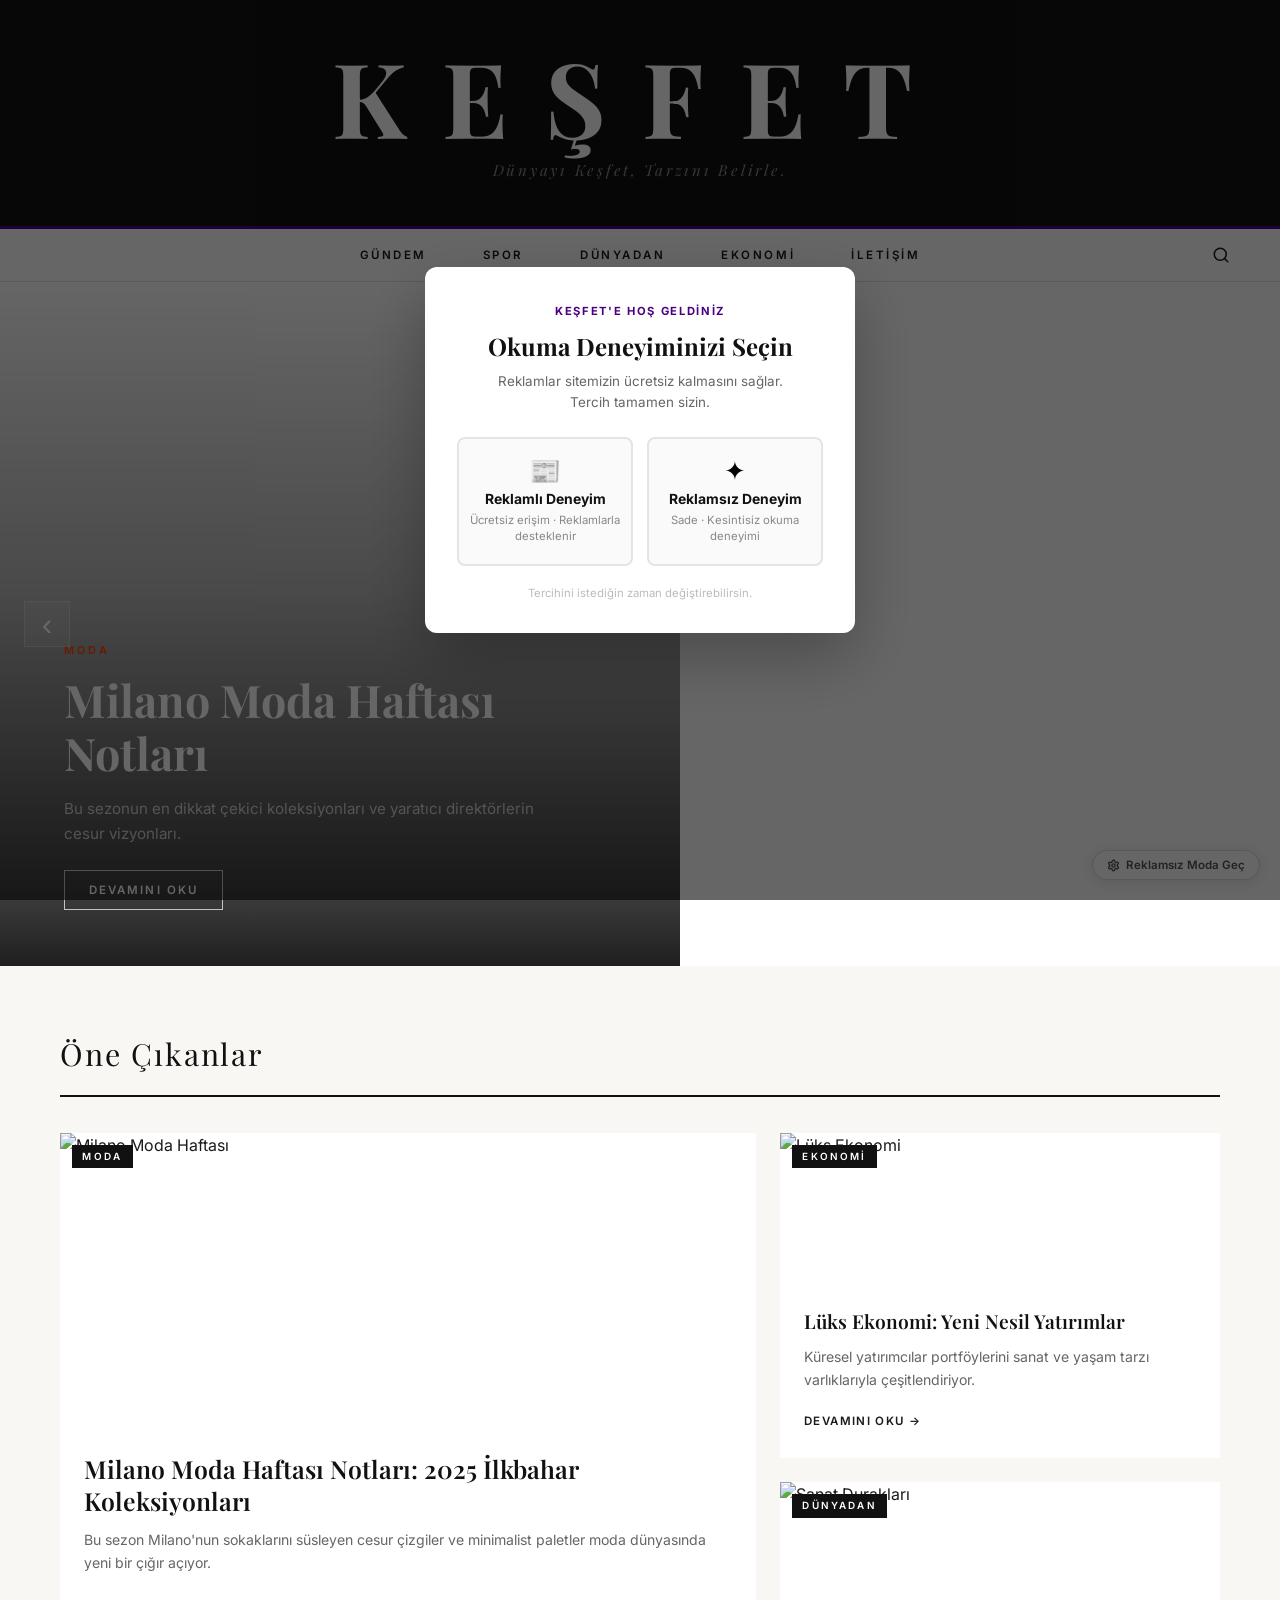
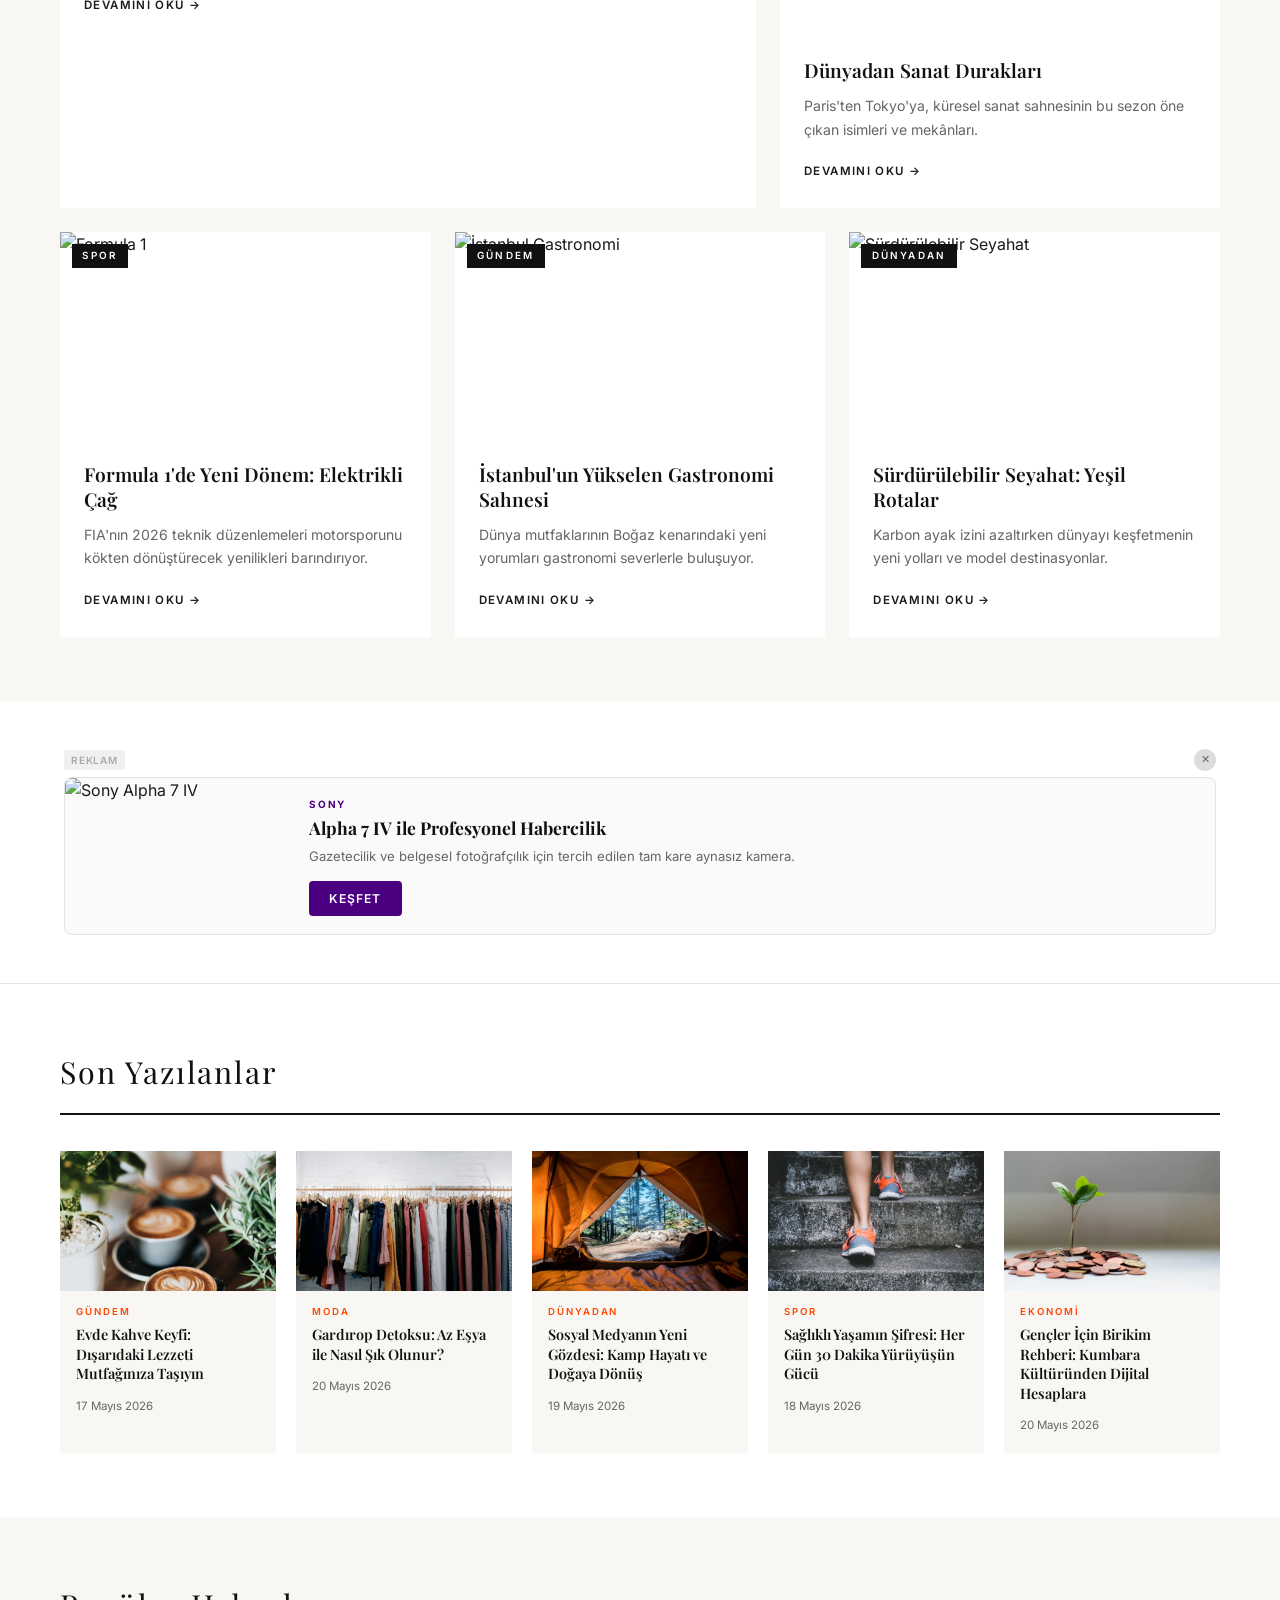
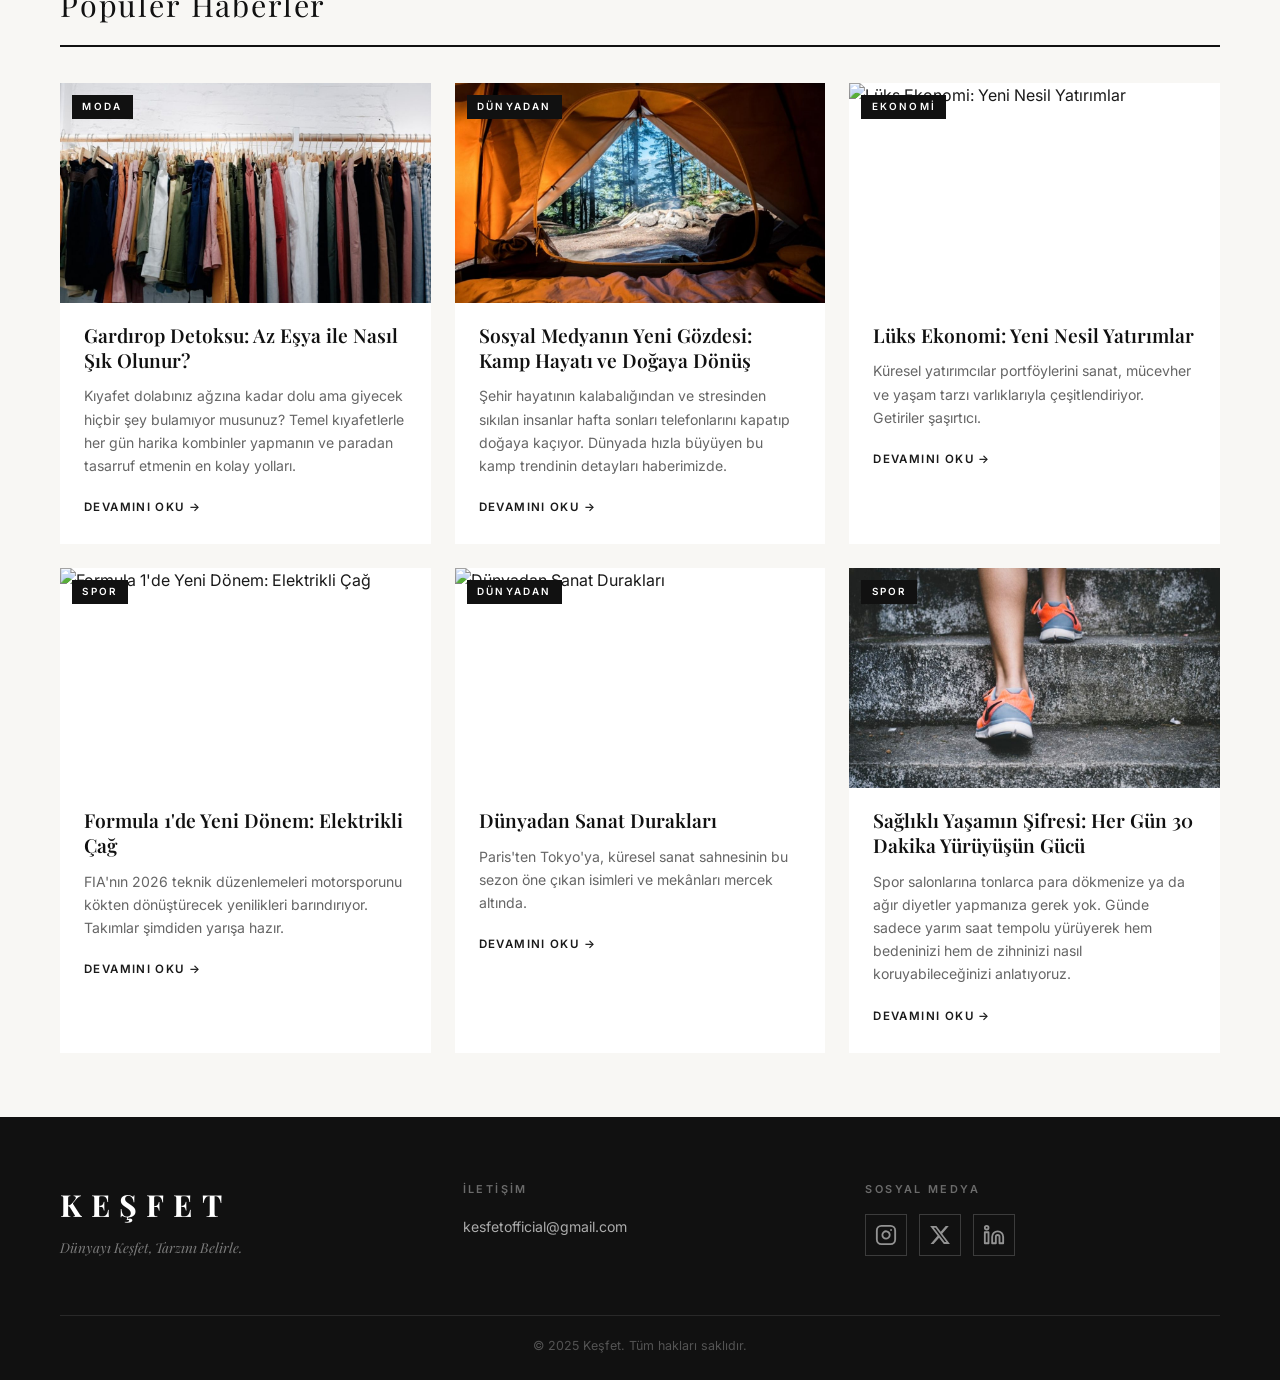
==== commit b3232566: "iletişim formu eklendi" ====
--- a/index.html
+++ b/index.html
@@ -29,6 +29,7 @@
                 <li><a href="category.html?cat=spor">Spor</a></li>
                 <li><a href="category.html?cat=dunyadan">Dünyadan</a></li>
                 <li><a href="category.html?cat=ekonomi">Ekonomi</a></li>
+                <li><a href="iletisim.html">İletişim</a></li>
             </ul>
             <button class="search-btn" id="searchBtn" aria-label="Ara">
                 <svg xmlns="http://www.w3.org/2000/svg" width="18" height="18" viewBox="0 0 24 24" fill="none" stroke="currentColor" stroke-width="2" stroke-linecap="round" stroke-linejoin="round"><circle cx="11" cy="11" r="8"></circle><line x1="21" y1="21" x2="16.65" y2="16.65"></line></svg>
--- a/ads.css
+++ b/ads.css
@@ -116,7 +116,11 @@
 .ad-sidebar-left  { left: 14px; }
 .ad-sidebar-right { right: 14px; }
 
-@media (min-width: 1440px) { .ad-sidebar { display: block; } }
+/* Yan banner'lar yalnızca içerik kolonunu (max 1200px) örtmeyecek kadar
+   geniş ekranlarda gösterilir. 1200 + 2×(145 banner + 14 kenar + 20 boşluk)
+   ≈ 1558px → güvenli eşik 1560px. Böylece reklam geldiğinde kenardaki
+   görüntüleri/metni kapatmaz. */
+@media (min-width: 1560px) { .ad-sidebar { display: block; } }
 
 .ad-sidebar > .ad-close-btn {
   top: -9px; right: -9px;
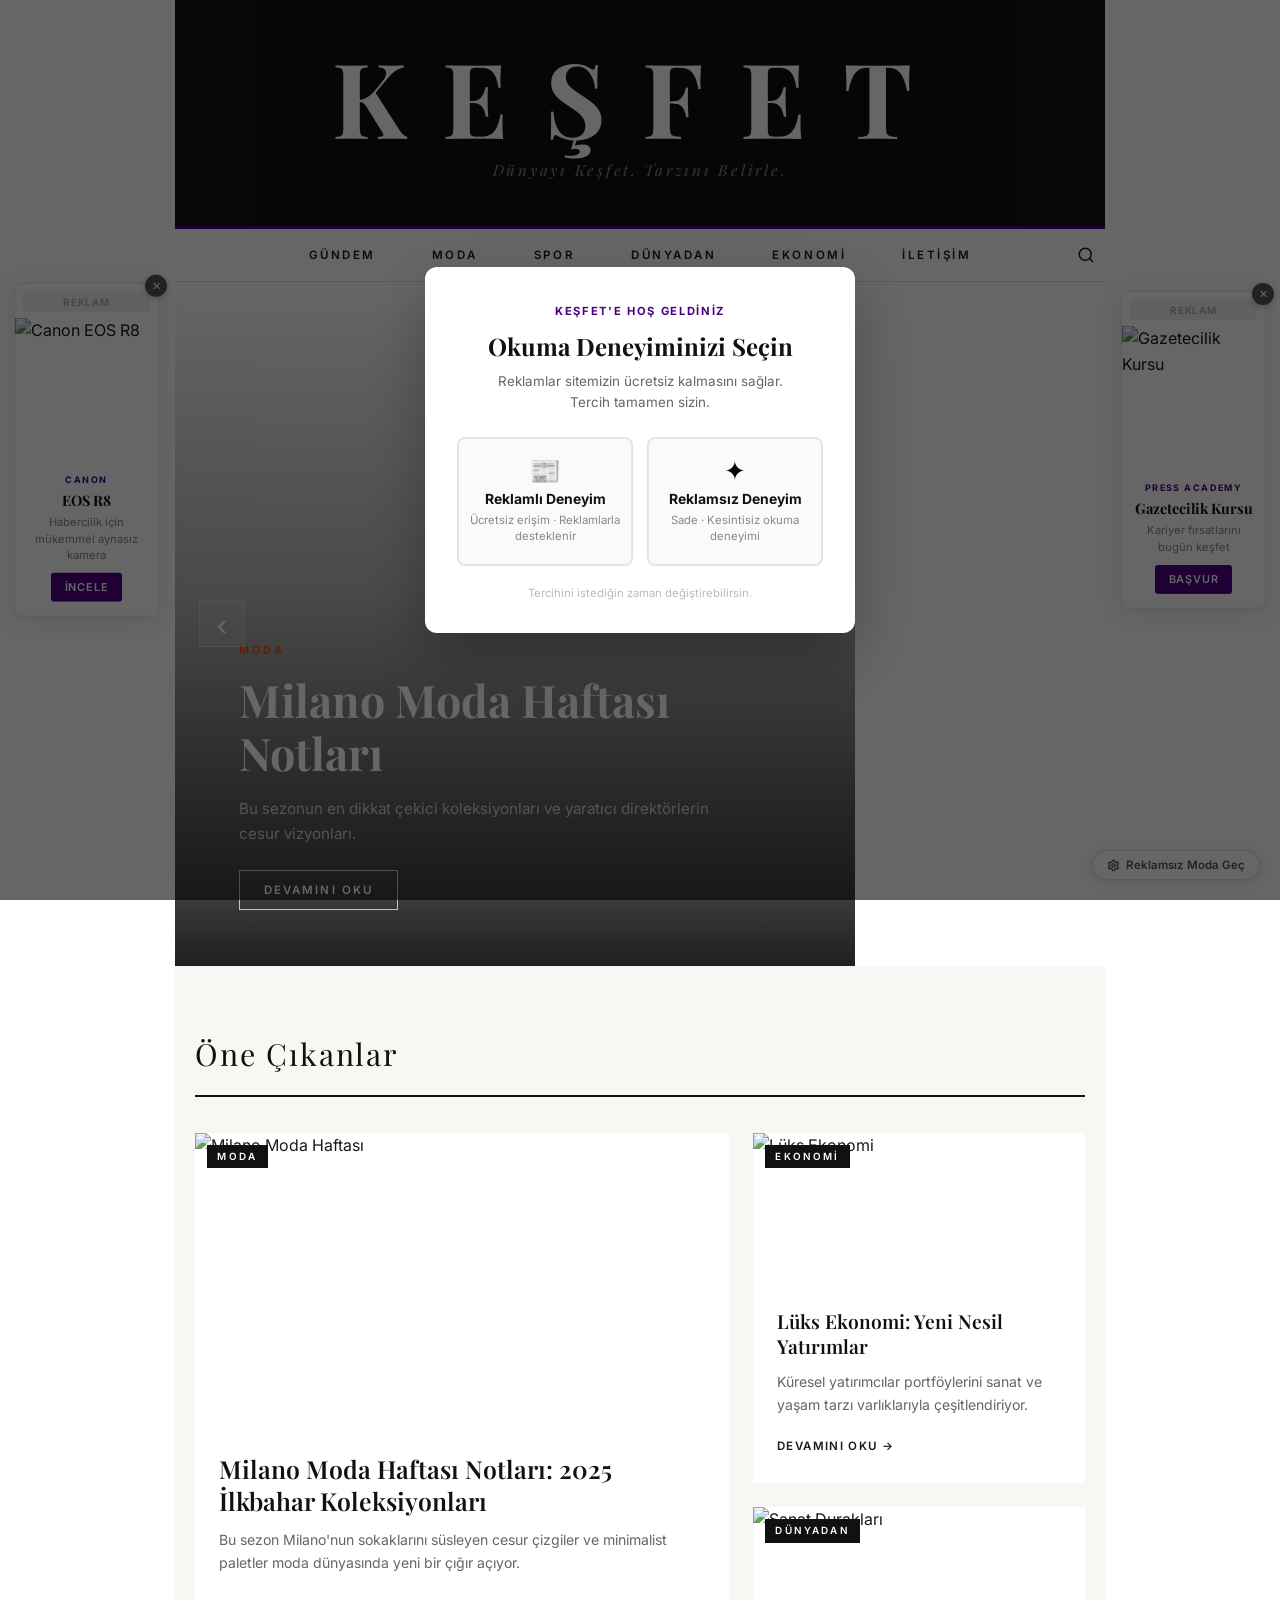
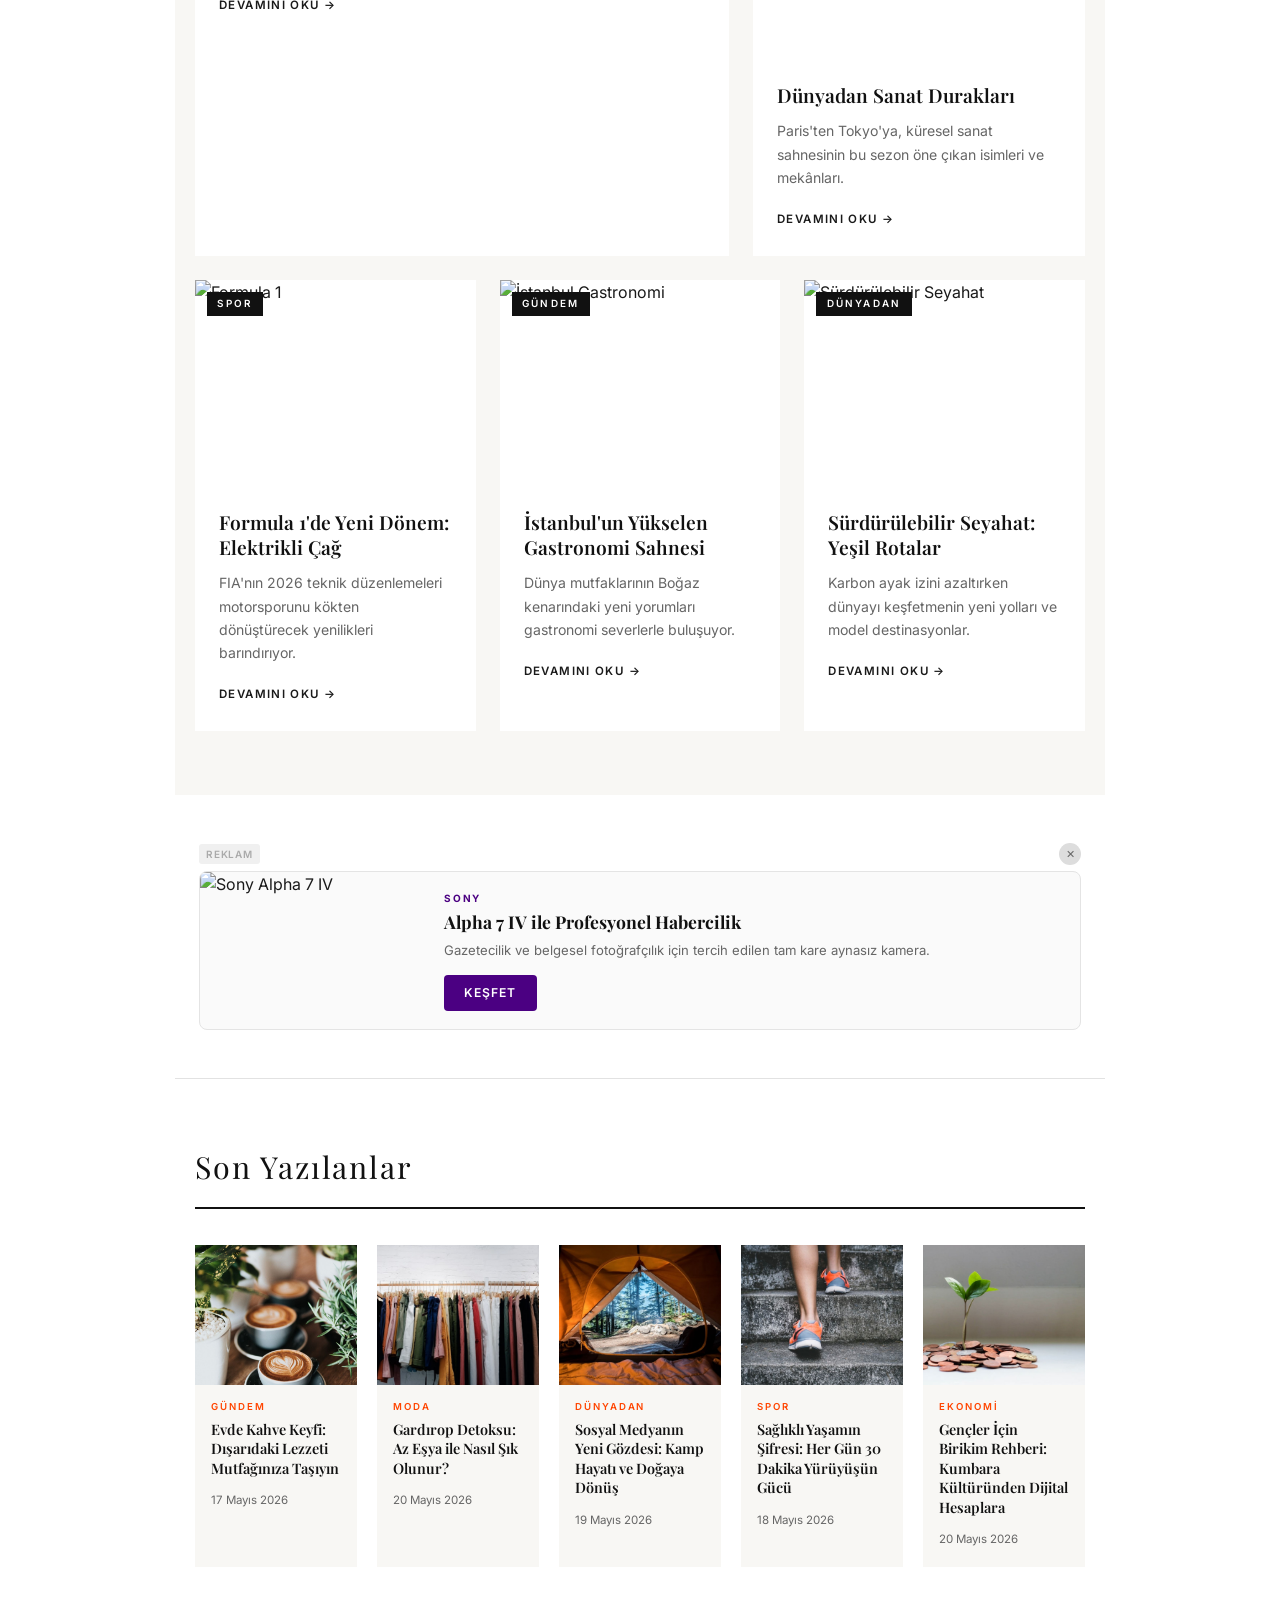
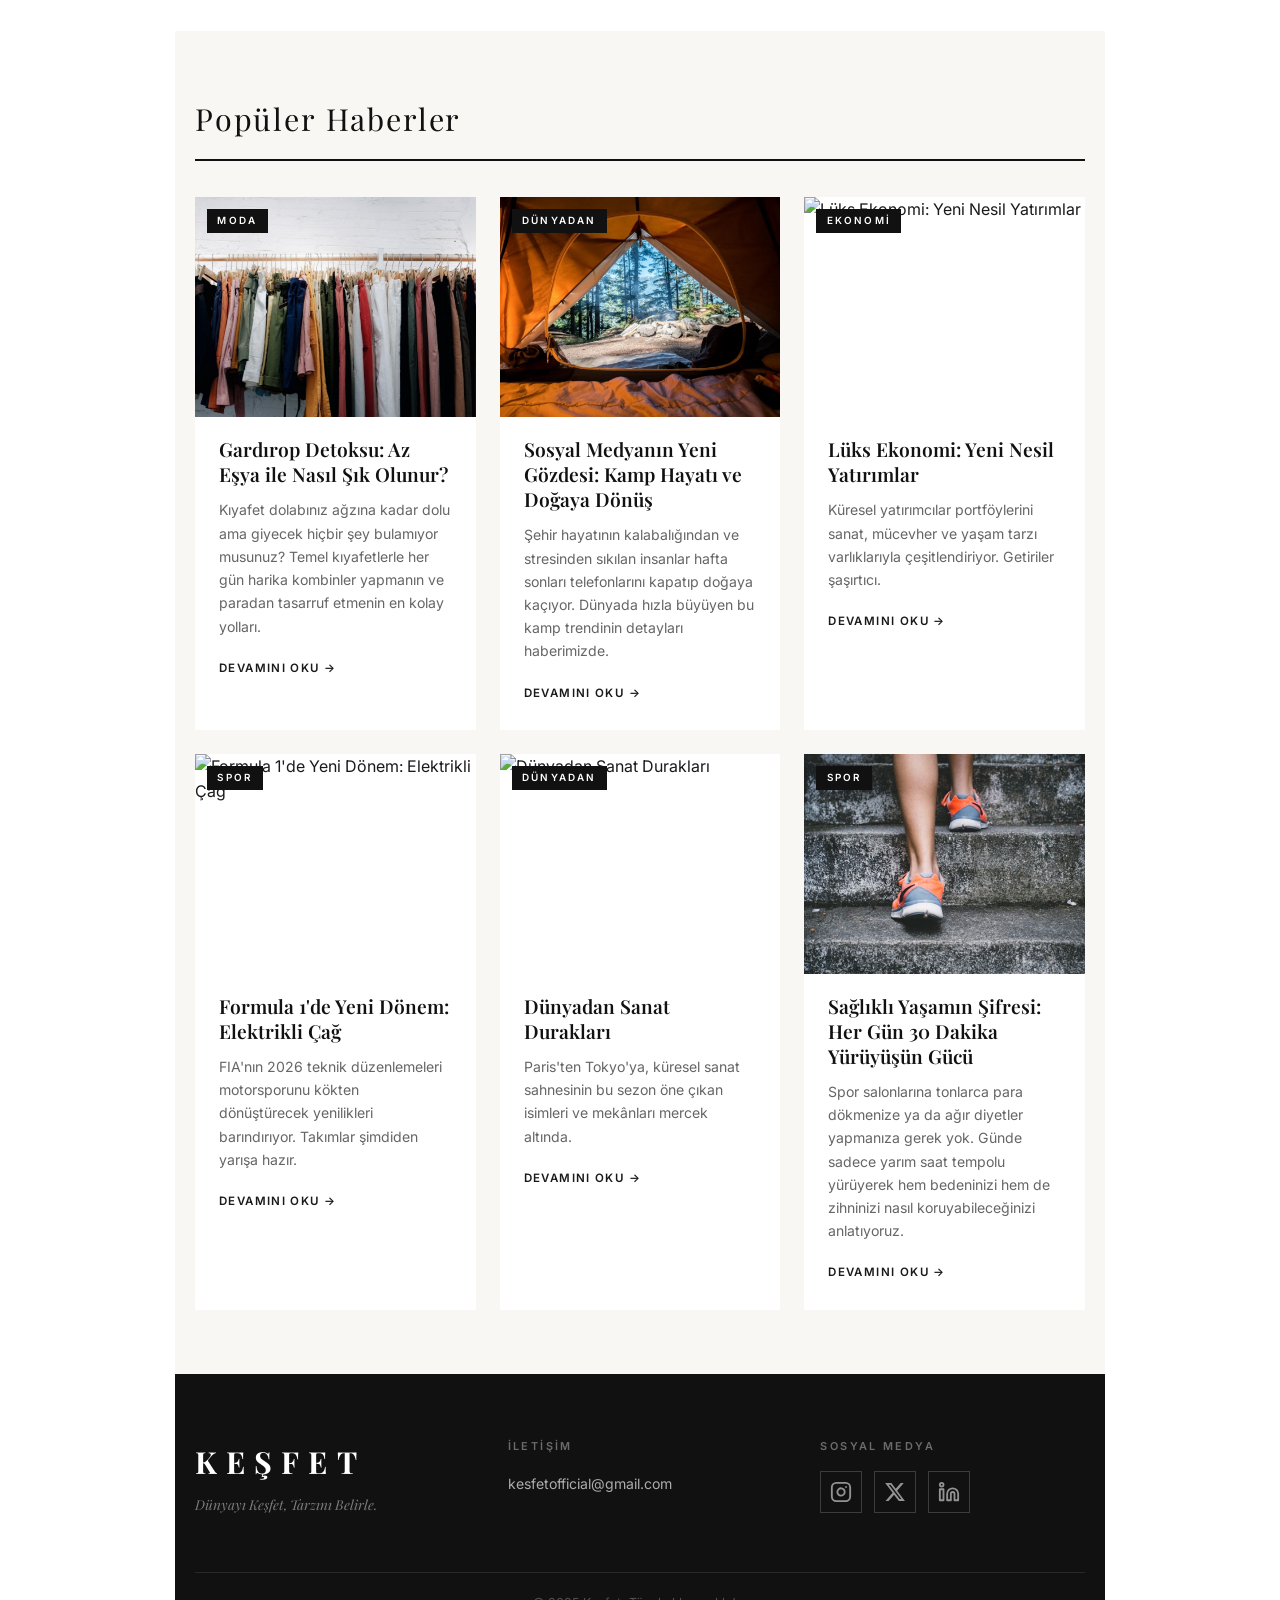
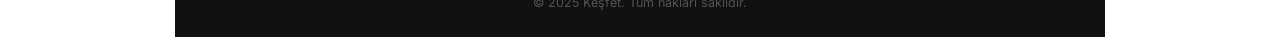
==== commit f5260186: "banner reklam eklendi" ====
--- a/index.html
+++ b/index.html
@@ -26,6 +26,7 @@
         <div class="nav-inner">
             <ul class="nav-links">
                 <li><a href="category.html?cat=gundem">Gündem</a></li>
+                <li><a href="category.html?cat=moda">Moda</a></li>
                 <li><a href="category.html?cat=spor">Spor</a></li>
                 <li><a href="category.html?cat=dunyadan">Dünyadan</a></li>
                 <li><a href="category.html?cat=ekonomi">Ekonomi</a></li>
@@ -216,7 +217,7 @@
                 <div class="footer-social">
                     <h3>Sosyal Medya</h3>
                     <div class="social-links">
-                        <a href="https://www.instagram.com/2.sayfaofficial" class="social-icon" target="_blank" rel="noopener noreferrer" aria-label="Instagram">
+                        <a href="https://www.instagram.com/kesfetofficial" class="social-icon" target="_blank" rel="noopener noreferrer" aria-label="Instagram">
                             <svg xmlns="http://www.w3.org/2000/svg" width="22" height="22" viewBox="0 0 24 24" fill="none" stroke="currentColor" stroke-width="2" stroke-linecap="round" stroke-linejoin="round"><rect x="2" y="2" width="20" height="20" rx="5" ry="5"></rect><path d="M16 11.37A4 4 0 1 1 12.63 8 4 4 0 0 1 16 11.37z"></path><line x1="17.5" y1="6.5" x2="17.51" y2="6.5"></line></svg>
                         </a>
                         <a href="#" class="social-icon" target="_blank" rel="noopener noreferrer" aria-label="X (Twitter)">
--- a/ads.css
+++ b/ads.css
@@ -116,11 +116,28 @@
 .ad-sidebar-left  { left: 14px; }
 .ad-sidebar-right { right: 14px; }
 
-/* Yan banner'lar yalnızca içerik kolonunu (max 1200px) örtmeyecek kadar
-   geniş ekranlarda gösterilir. 1200 + 2×(145 banner + 14 kenar + 20 boşluk)
-   ≈ 1558px → güvenli eşik 1560px. Böylece reklam geldiğinde kenardaki
-   görüntüleri/metni kapatmaz. */
-@media (min-width: 1560px) { .ad-sidebar { display: block; } }
+/* ──────────────────────────────────────────────────────────
+   Reklamlı modda site daraltma
+   ──────────────────────────────────────────────────────────
+   Geniş ekranlarda (≥1200px) yan reklamlar köşelere sabitlenir
+   ve tüm site içeriği sağdan/soldan --ad-gutter kadar daraltılır.
+   Böylece reklamlar kenarda dururken siteyi örtmez, genel görünüm
+   reklama göre küçülür. Reklamsız modda (.no-ads) gutter sıfırlanır
+   ve site mevcut tam genişliğinde kalır.
+   gutter (175px) > banner (145) + kenar (14) → ~16px güvenli boşluk. */
+@media (min-width: 1200px) {
+  body {
+    padding-left: var(--ad-gutter, 175px);
+    padding-right: var(--ad-gutter, 175px);
+    transition: padding .3s ease;
+  }
+  html.no-ads body,
+  body.no-ads {
+    padding-left: 0;
+    padding-right: 0;
+  }
+  .ad-sidebar { display: block; }
+}
 
 .ad-sidebar > .ad-close-btn {
   top: -9px; right: -9px;
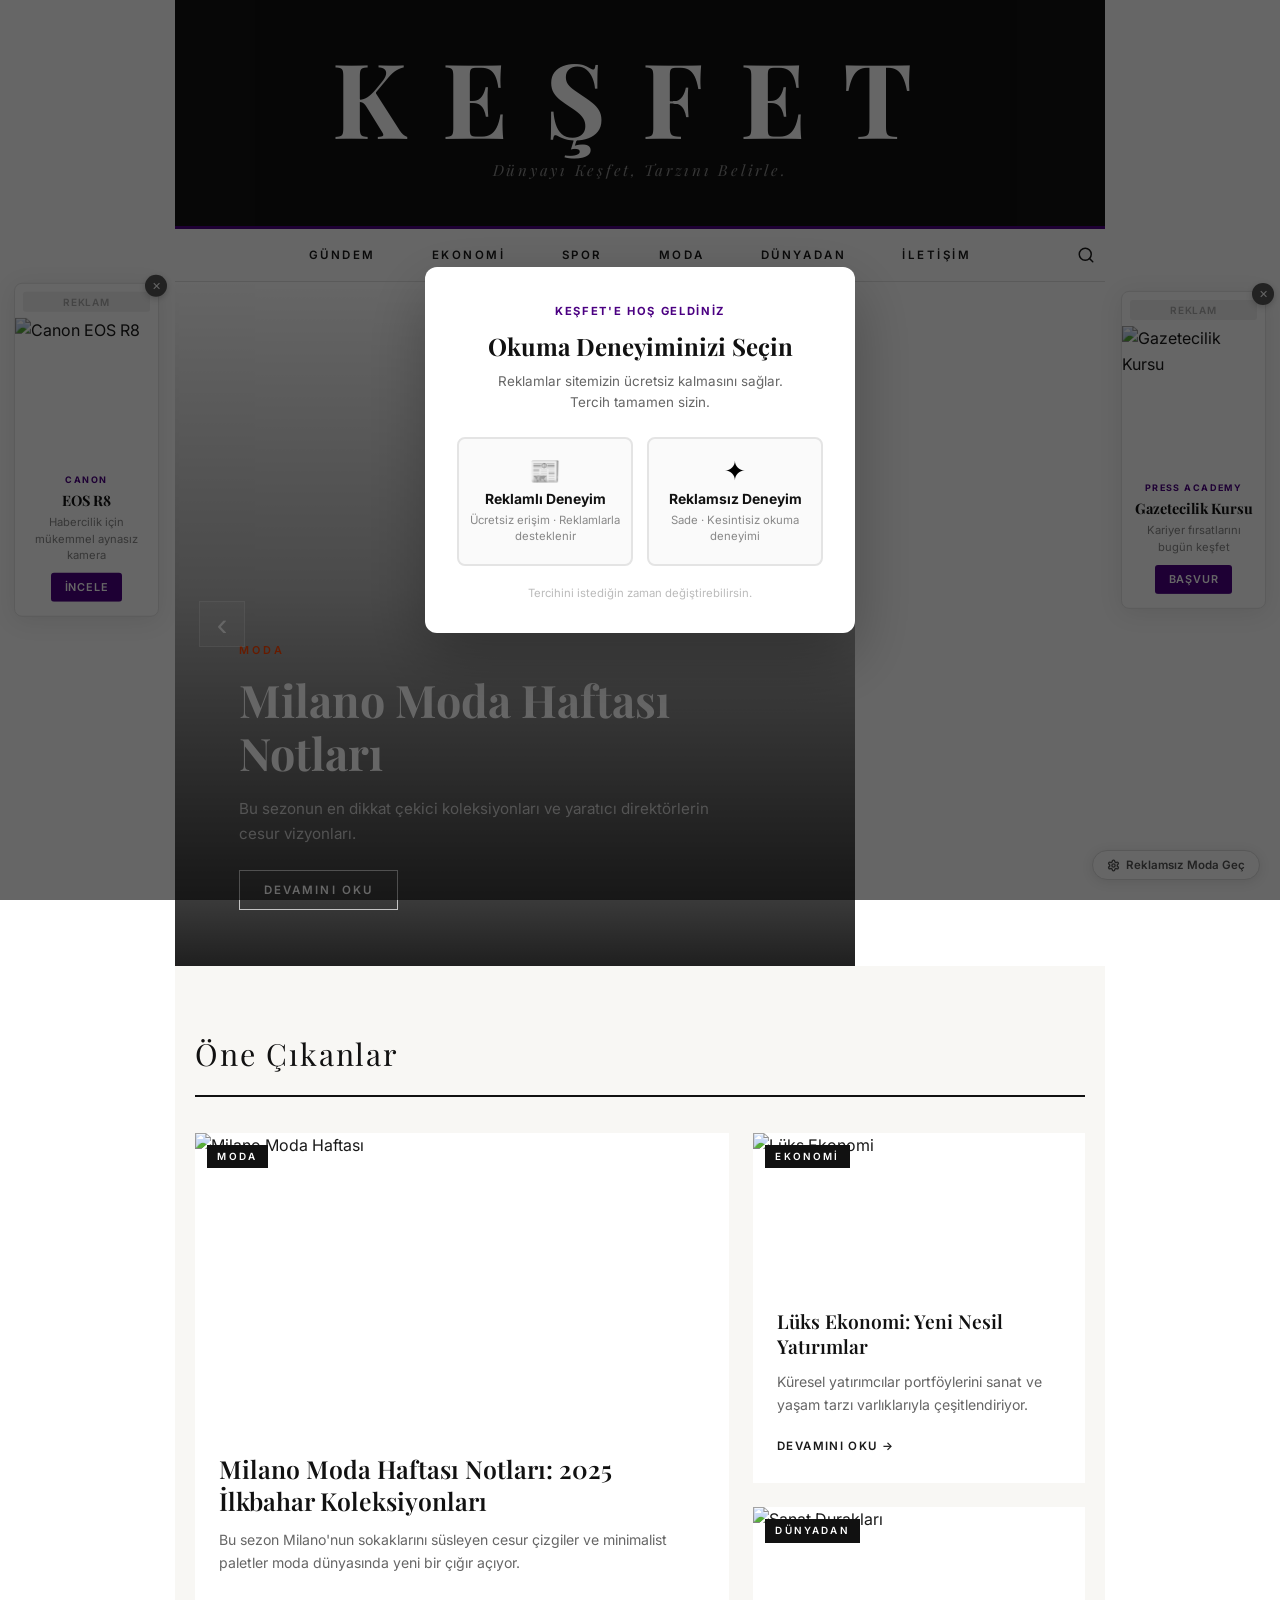
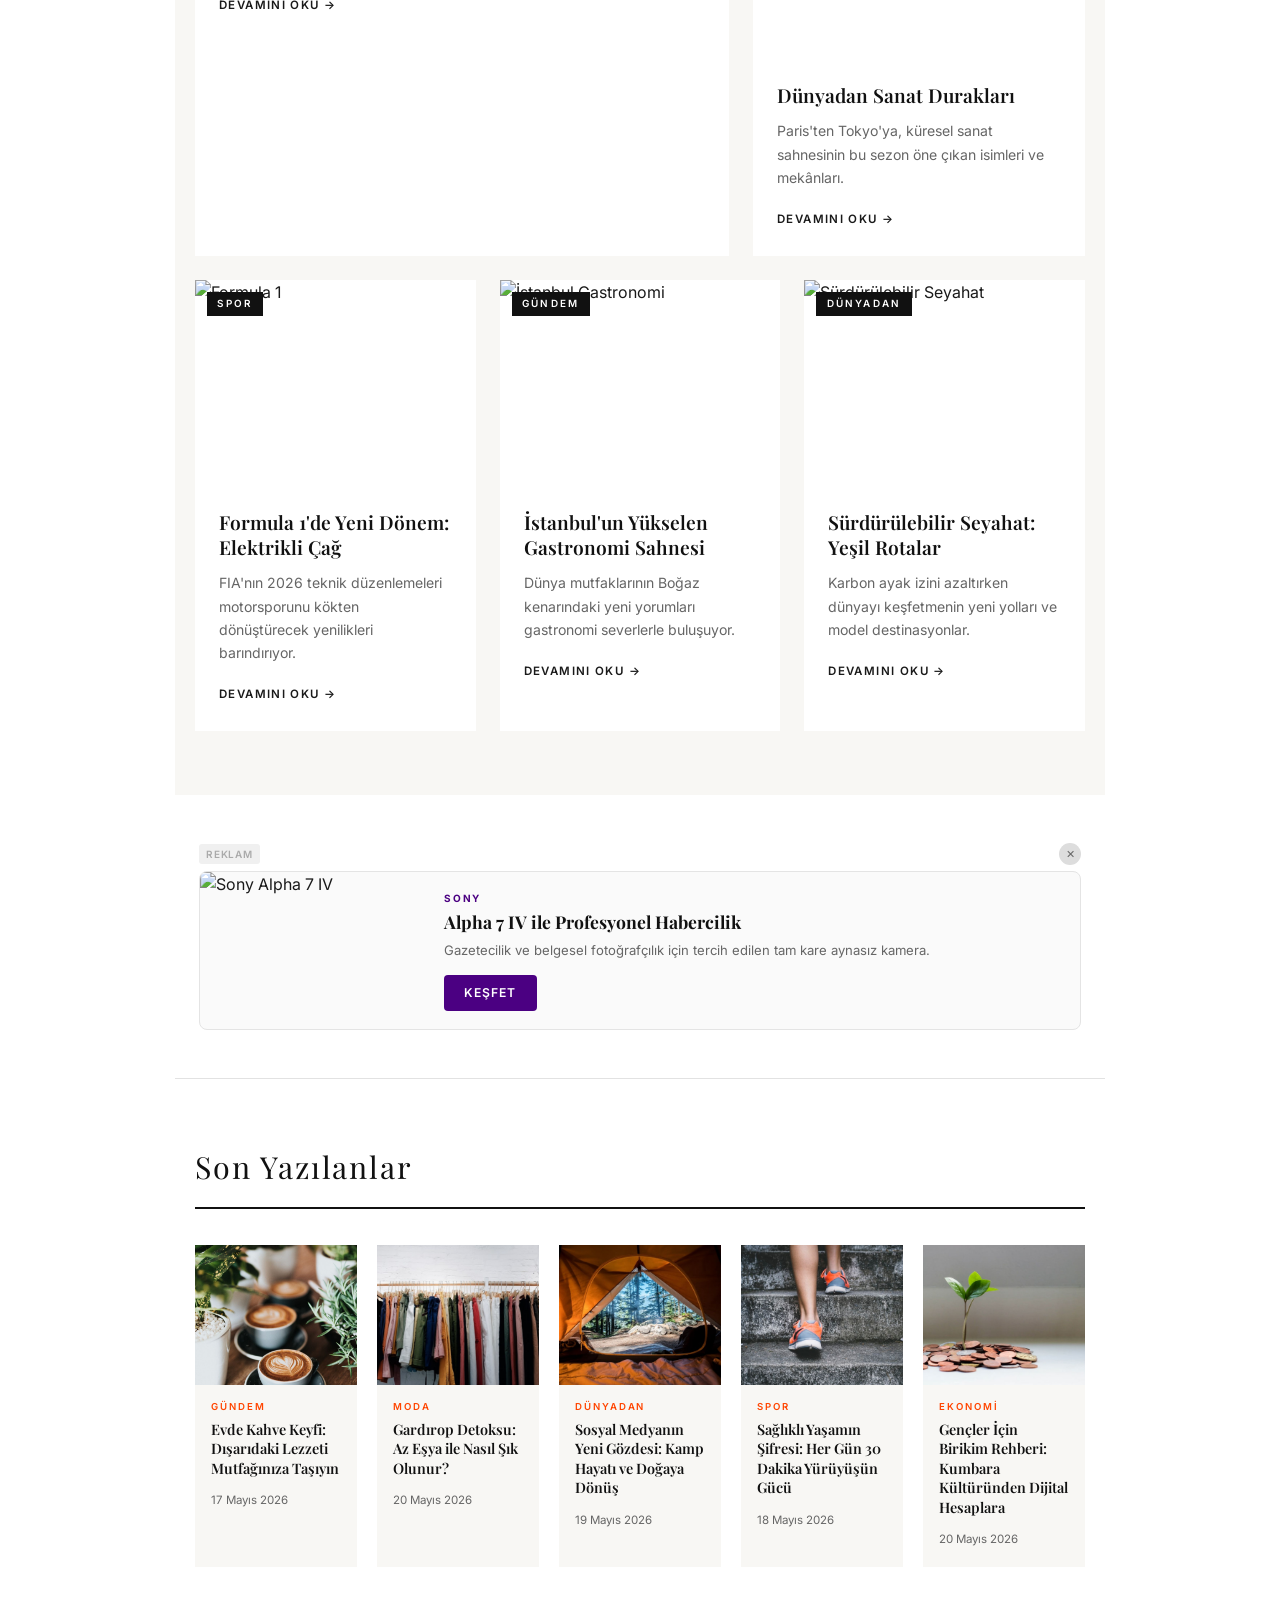
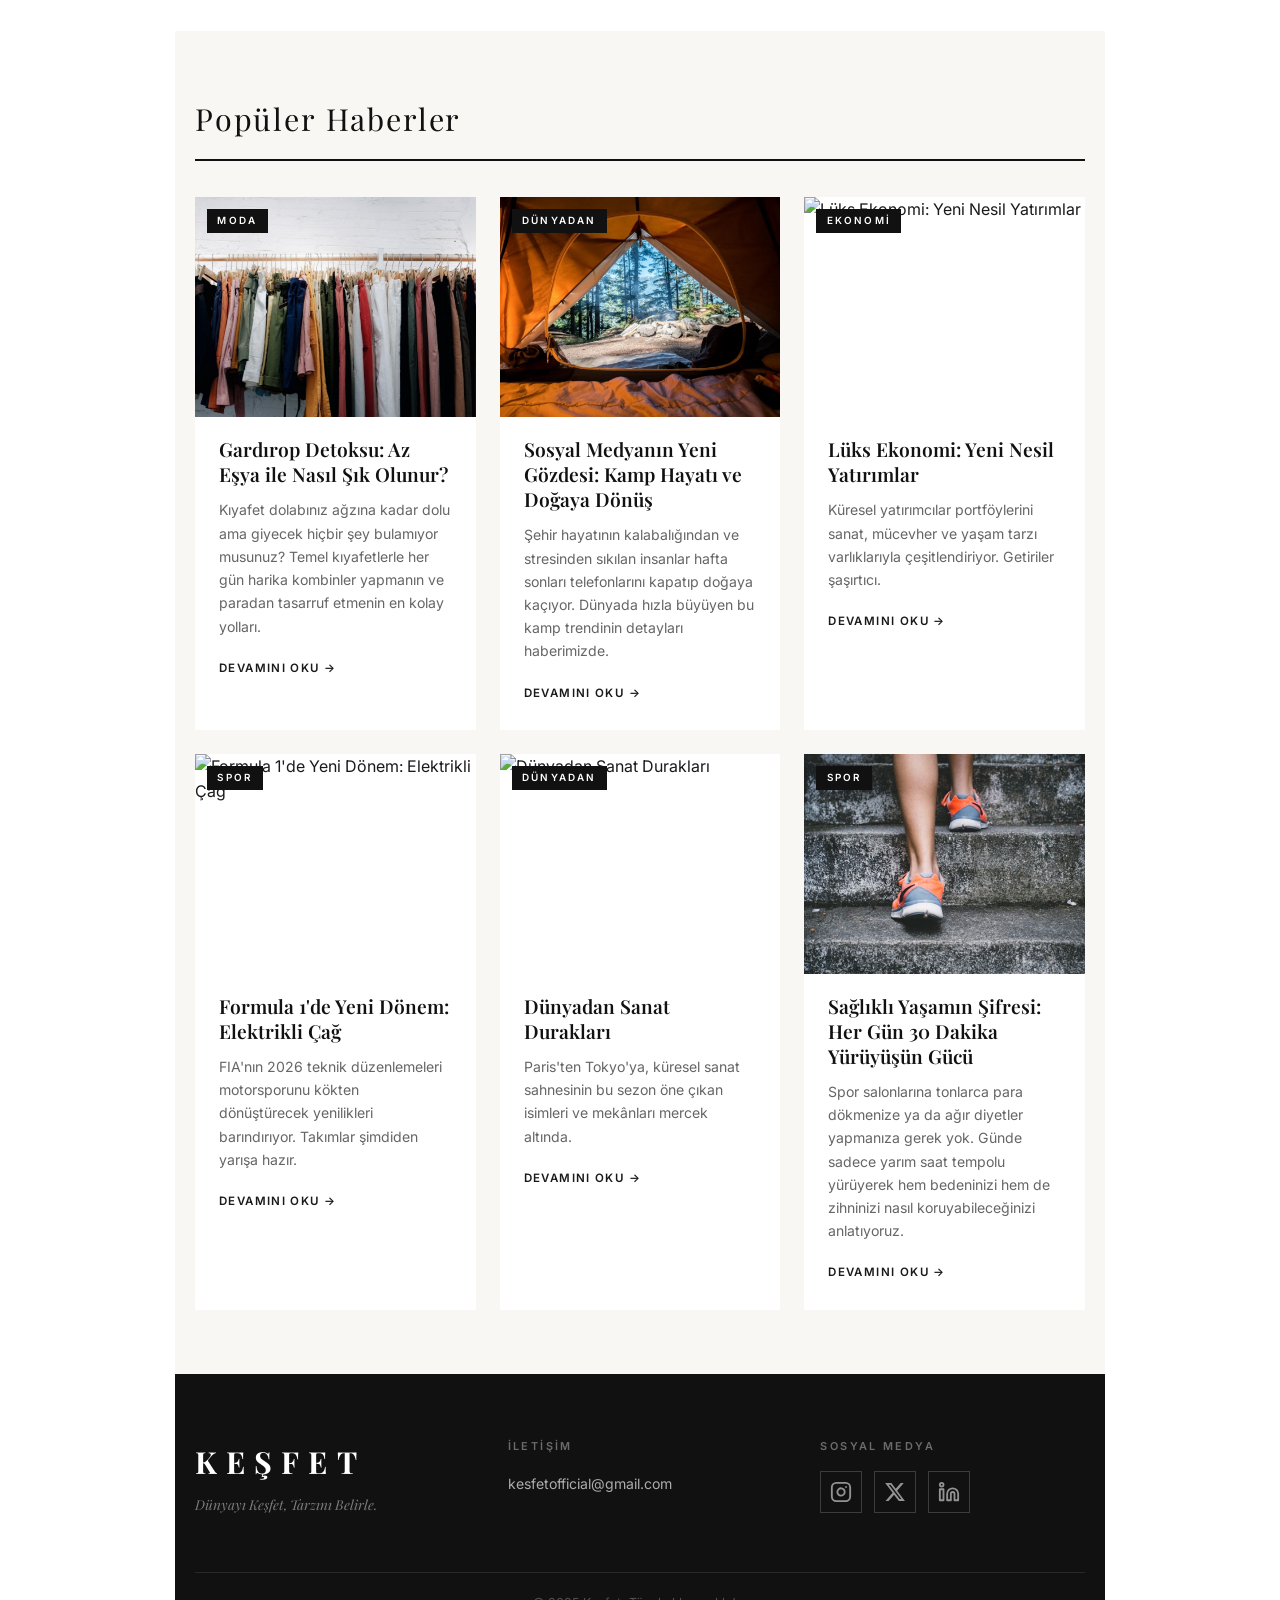
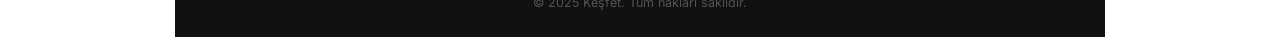
==== commit bba3d066: "navbar sırası güncellendi: gündem, ekonomi, spor, moda, dünyadan, iletişim Co-Authored-By: Claude Op" ====
--- a/index.html
+++ b/index.html
@@ -26,10 +26,10 @@
         <div class="nav-inner">
             <ul class="nav-links">
                 <li><a href="category.html?cat=gundem">Gündem</a></li>
+                <li><a href="category.html?cat=ekonomi">Ekonomi</a></li>
+                <li><a href="category.html?cat=spor">Spor</a></li>
                 <li><a href="category.html?cat=moda">Moda</a></li>
-                <li><a href="category.html?cat=spor">Spor</a></li>
                 <li><a href="category.html?cat=dunyadan">Dünyadan</a></li>
-                <li><a href="category.html?cat=ekonomi">Ekonomi</a></li>
                 <li><a href="iletisim.html">İletişim</a></li>
             </ul>
             <button class="search-btn" id="searchBtn" aria-label="Ara">
